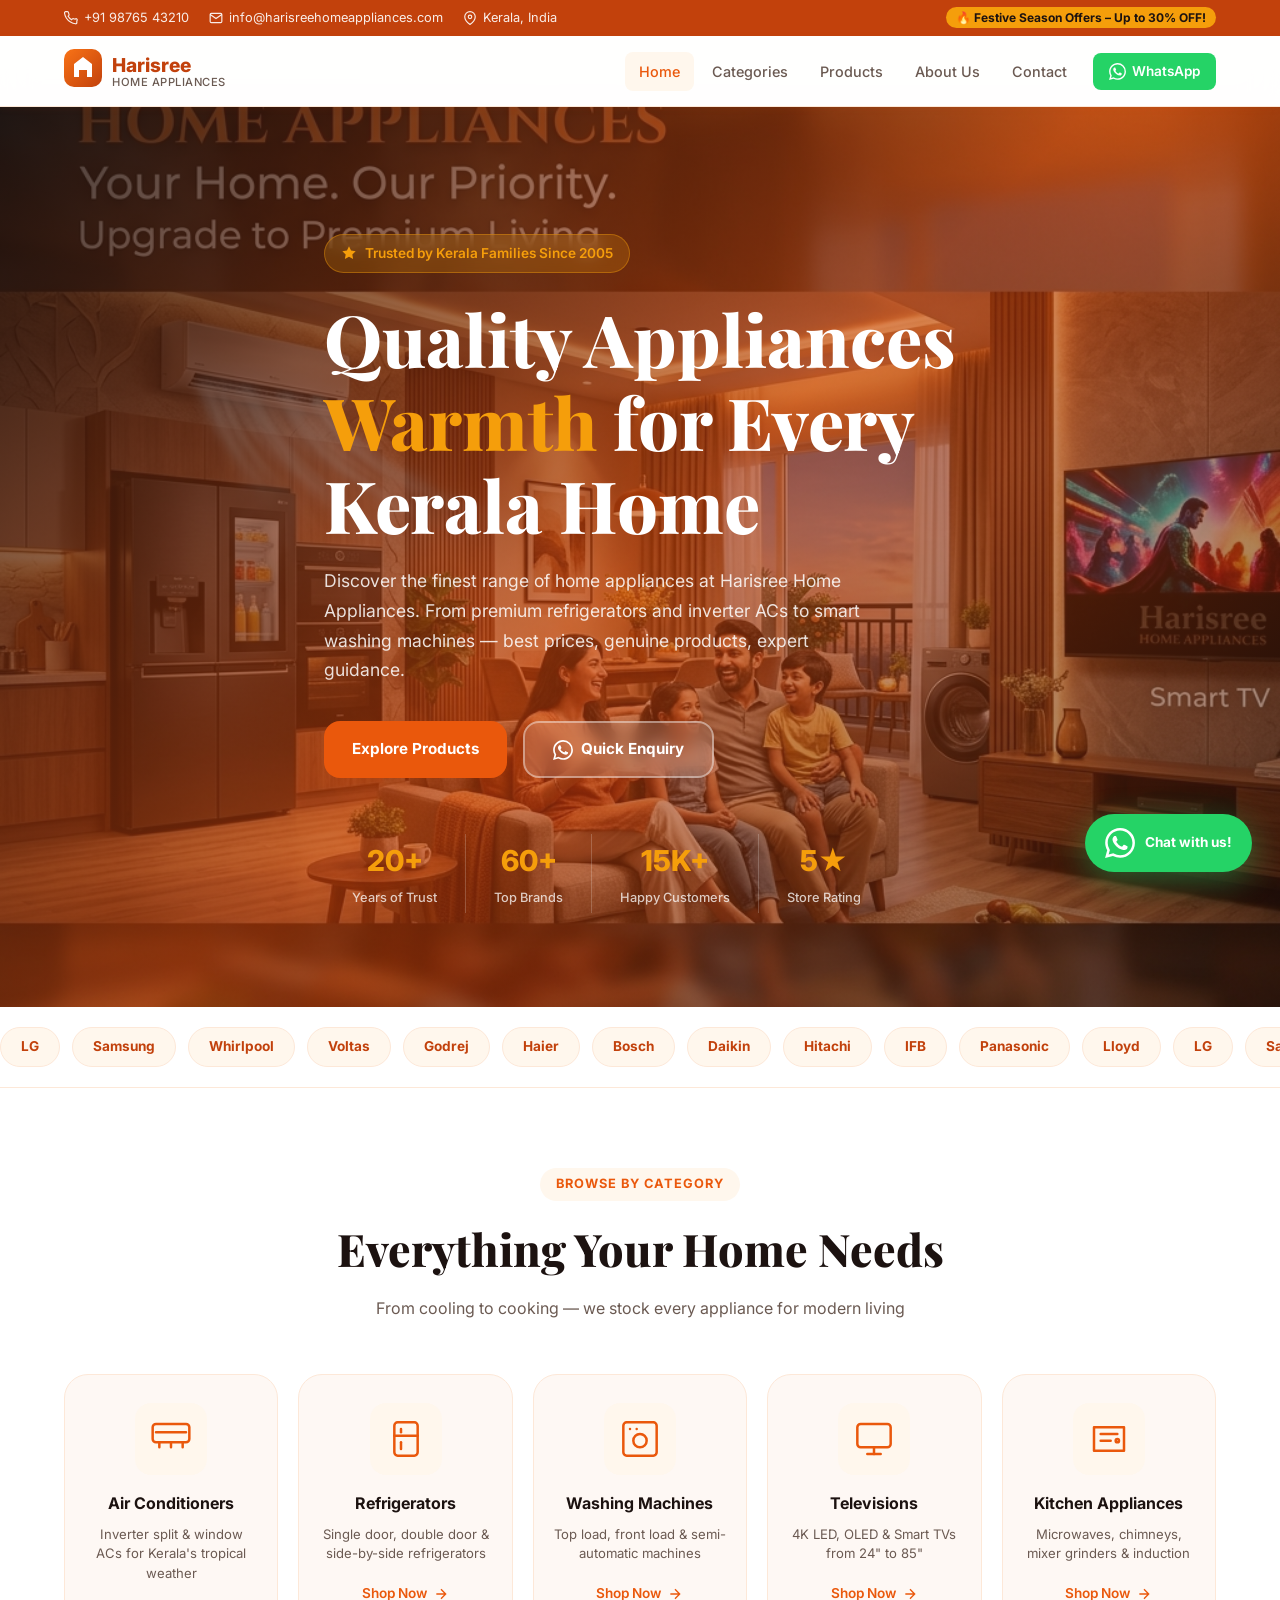
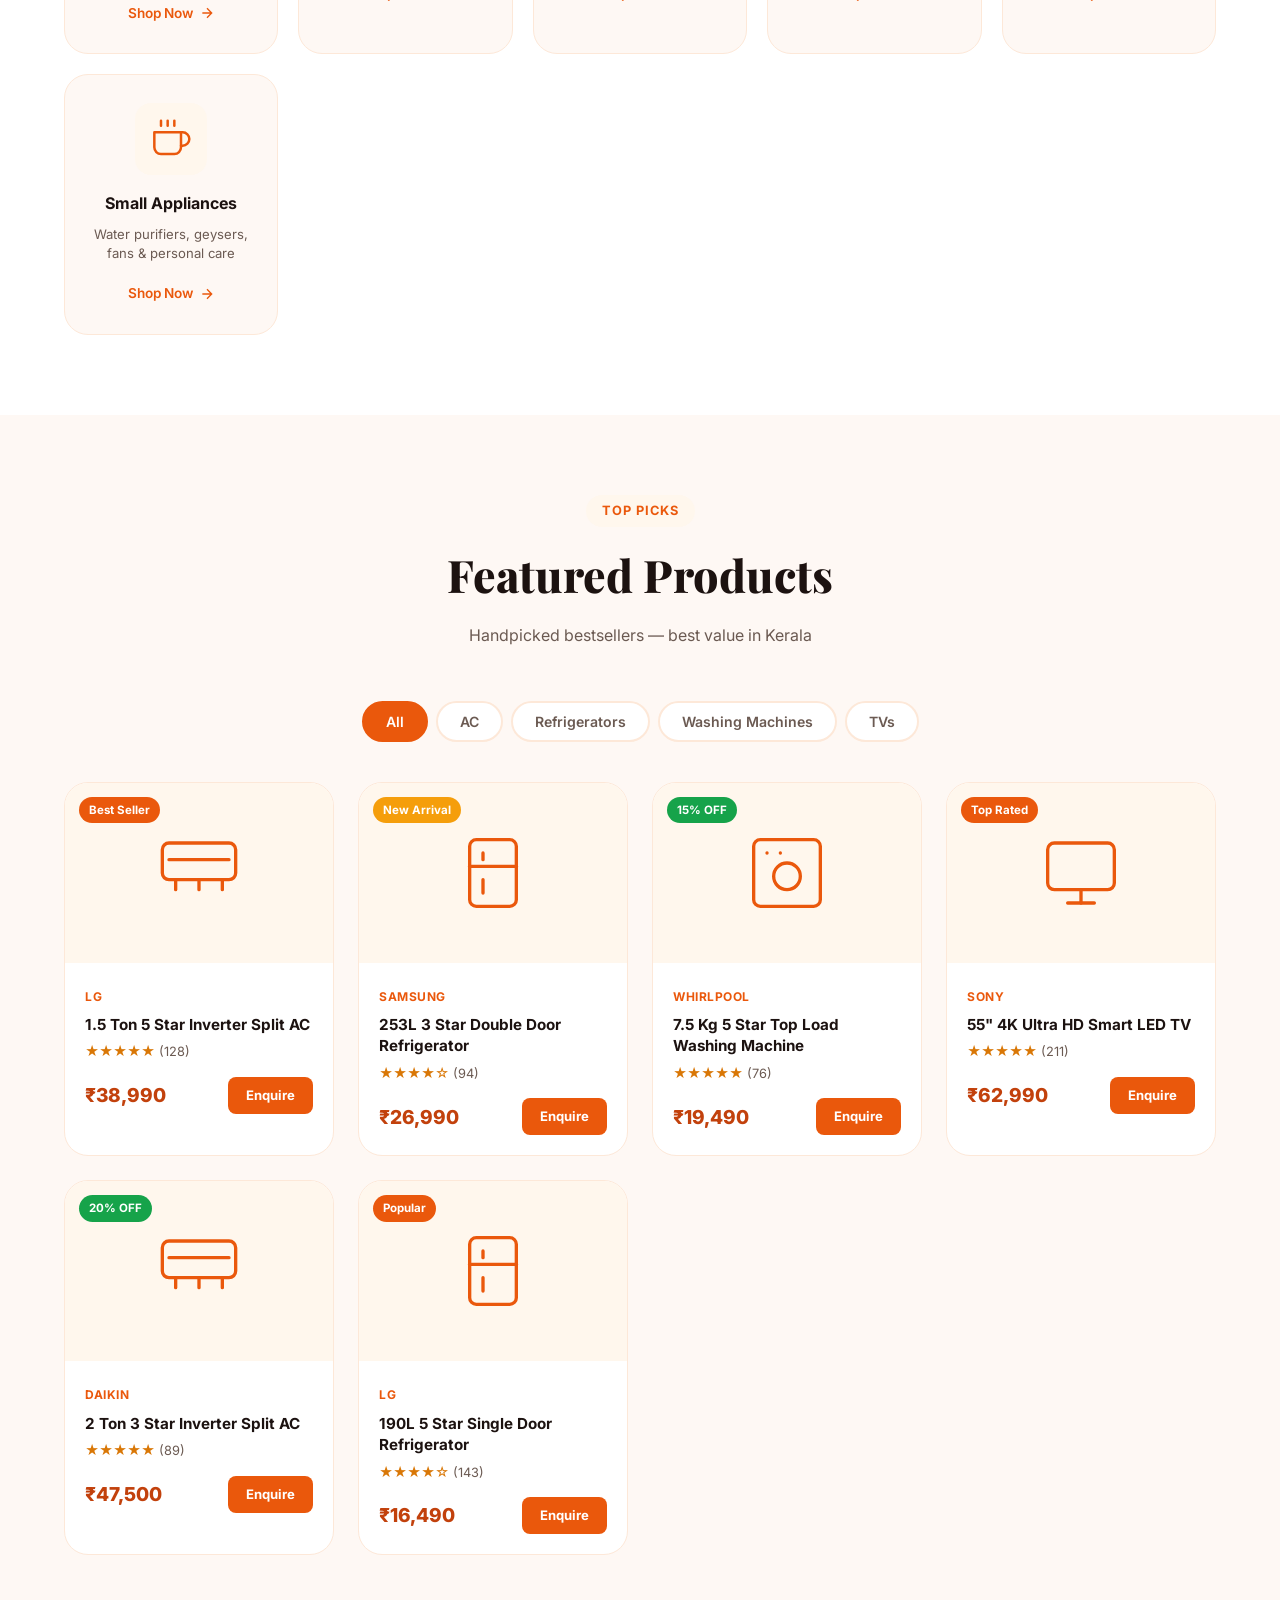
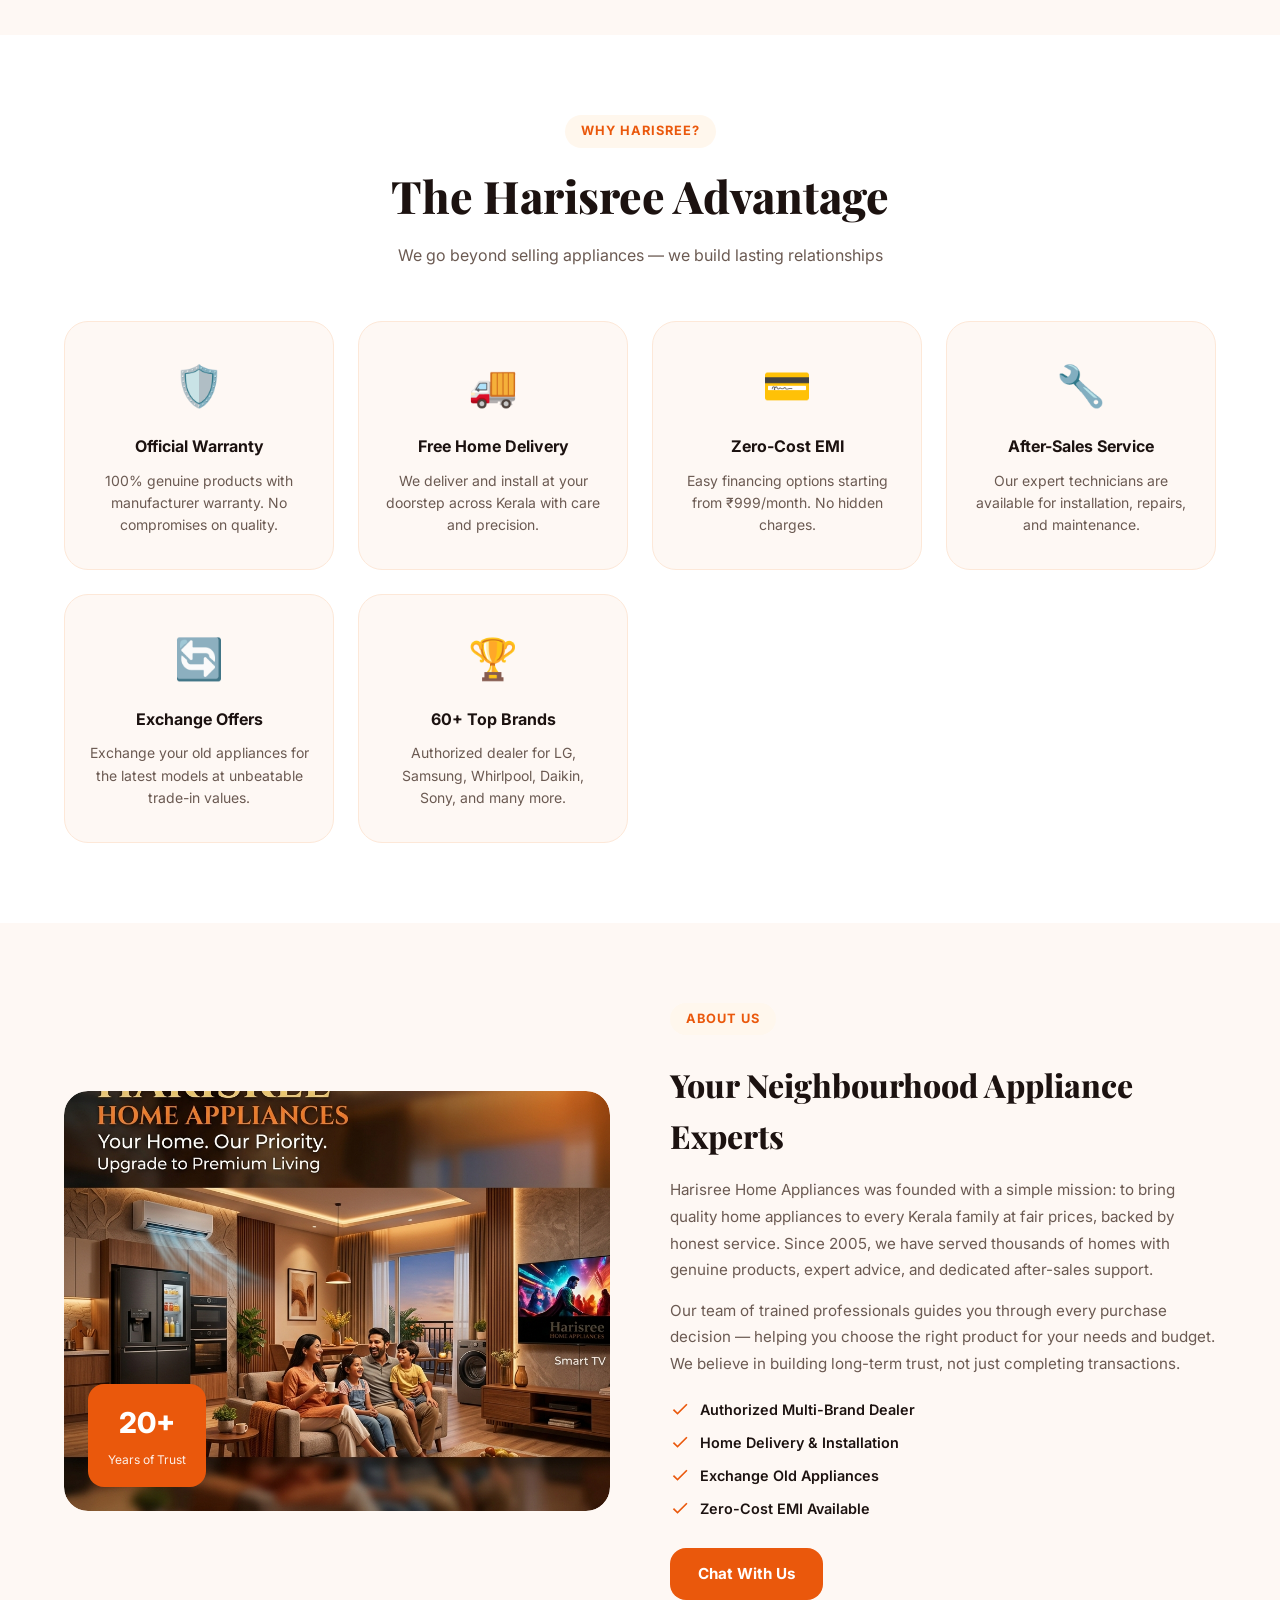
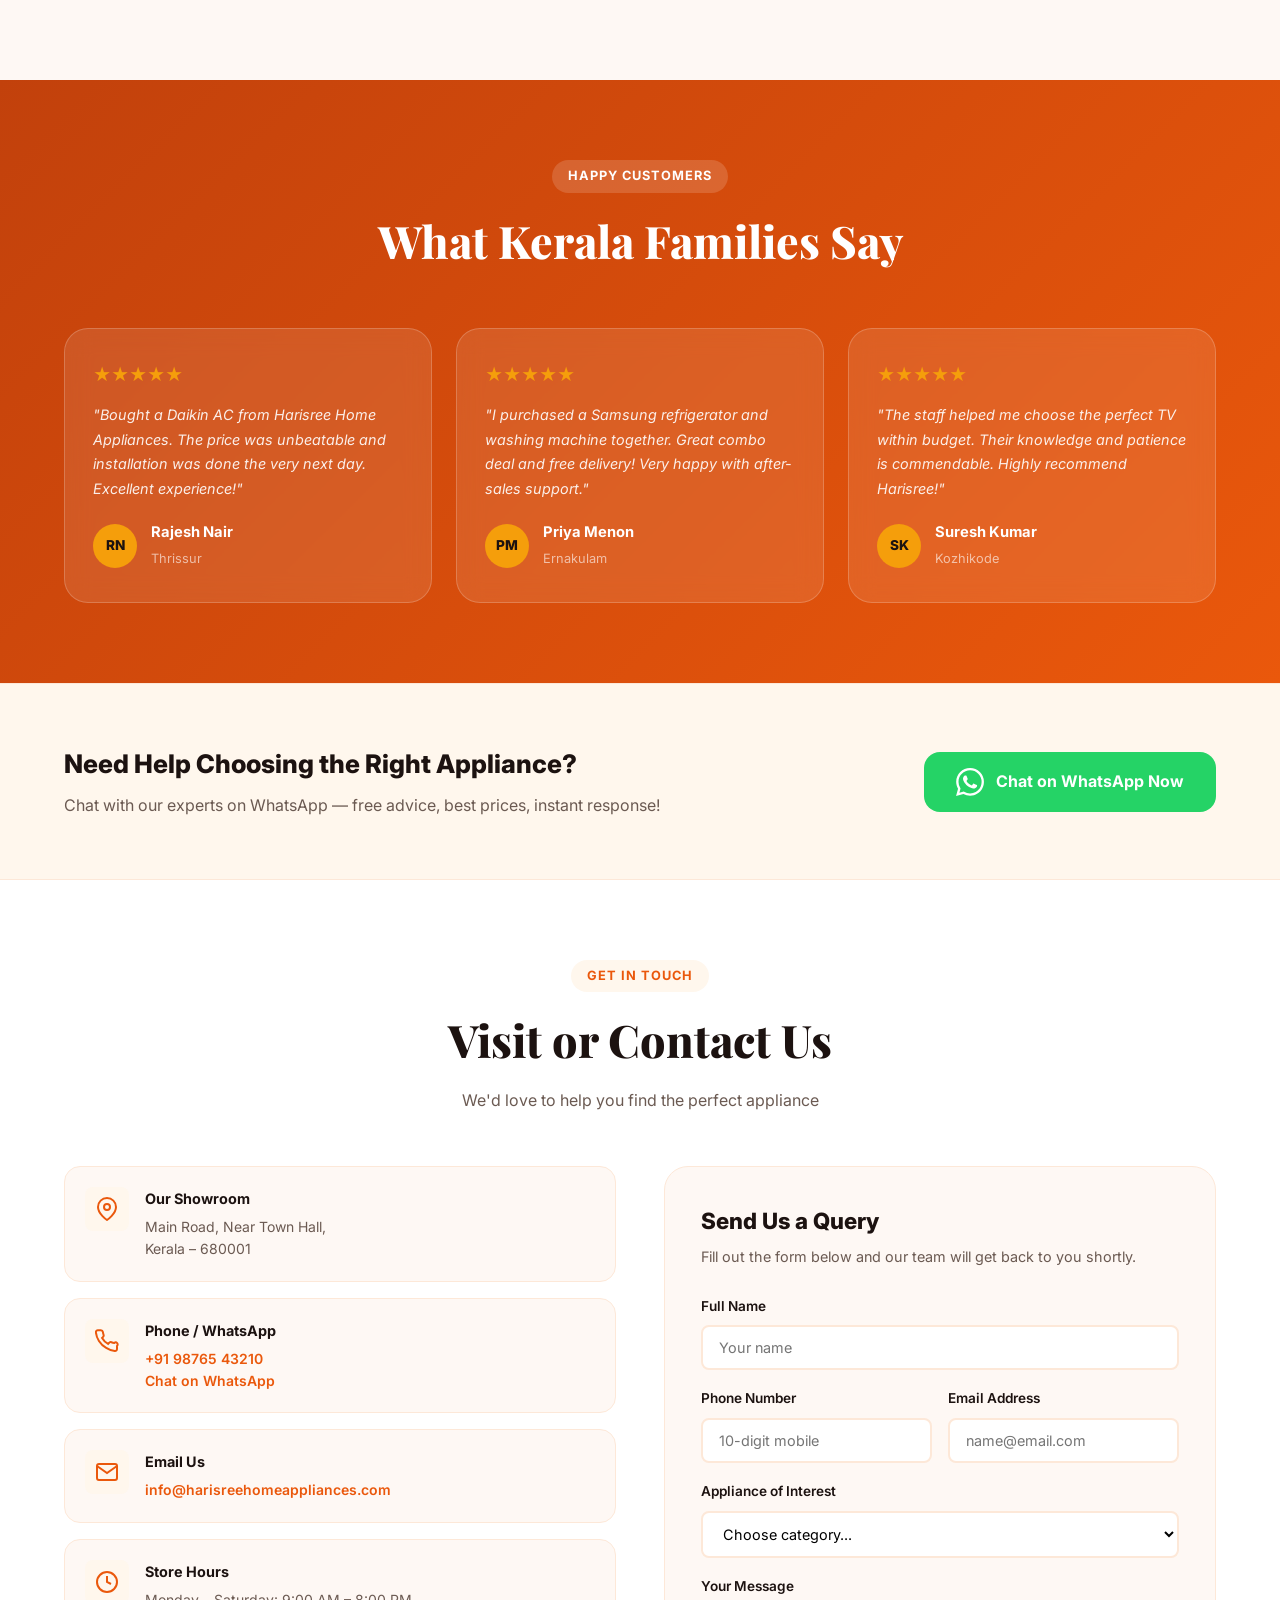
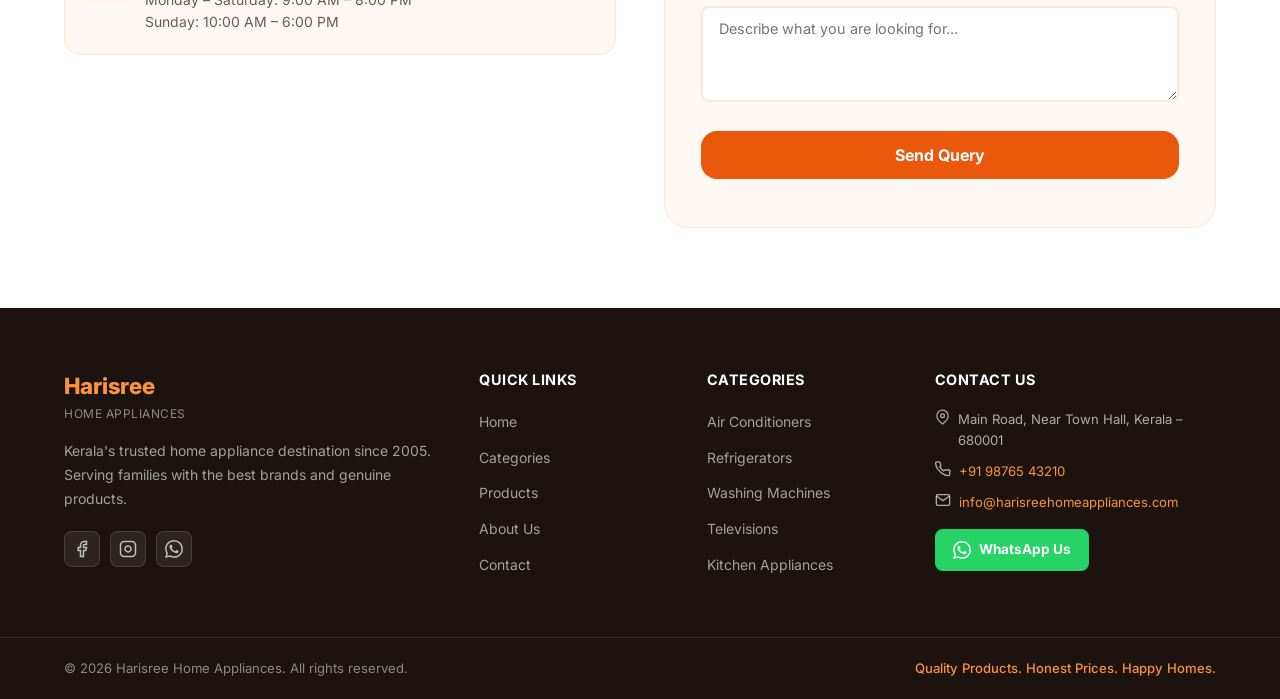
==== Harisree/index.html @ 69b66ca7 "3 website" ====
<!DOCTYPE html>
<html lang="en">
<head>
  <meta charset="UTF-8" />
  <meta name="viewport" content="width=device-width, initial-scale=1.0" />
  <title>Harisree Home Appliances | Best Appliance Store in Kerala</title>
  <meta name="description" content="Harisree Home Appliances – Kerala's trusted home appliance showroom. Shop refrigerators, ACs, washing machines, TVs & more at the best prices with expert guidance." />
  <meta name="keywords" content="home appliances Kerala, Harisree home appliances, refrigerator Kerala, AC Kerala, washing machine, television Kerala, kitchen appliances" />
  <meta name="robots" content="index, follow" />
  <link rel="preconnect" href="https://fonts.googleapis.com" />
  <link rel="preconnect" href="https://fonts.gstatic.com" crossorigin />
  <link href="https://fonts.googleapis.com/css2?family=Inter:wght@300;400;500;600;700;800;900&family=Playfair+Display:wght@700;800&display=swap" rel="stylesheet" />
  <link rel="stylesheet" href="styles.css" />
</head>
<body>

  <!-- ===== TOP BAR ===== -->
  <div class="top-bar">
    <div class="container top-bar-inner">
      <div class="top-bar-info">
        <span>
          <svg width="14" height="14" viewBox="0 0 24 24" fill="none" stroke="currentColor" stroke-width="2"><path d="M22 16.92v3a2 2 0 01-2.18 2 19.79 19.79 0 01-8.63-3.07A19.5 19.5 0 013.95 12 19.79 19.79 0 01.88 3.39 2 2 0 012.85 1.21h3a2 2 0 012 1.72c.127.96.361 1.903.7 2.81a2 2 0 01-.45 2.11L7.09 8.91a16 16 0 006 6l1.27-1.27a2 2 0 012.11-.45c.907.339 1.85.573 2.81.7A2 2 0 0122 16.92z"/></svg>
          +91 98765 43210
        </span>
        <span>
          <svg width="14" height="14" viewBox="0 0 24 24" fill="none" stroke="currentColor" stroke-width="2"><path d="M4 4h16c1.1 0 2 .9 2 2v12c0 1.1-.9 2-2 2H4c-1.1 0-2-.9-2-2V6c0-1.1.9-2 2-2z"/><polyline points="22,6 12,13 2,6"/></svg>
          info@harisreehomeappliances.com
        </span>
        <span>
          <svg width="14" height="14" viewBox="0 0 24 24" fill="none" stroke="currentColor" stroke-width="2"><path d="M21 10c0 7-9 13-9 13s-9-6-9-13a9 9 0 0118 0z"/><circle cx="12" cy="10" r="3"/></svg>
          Kerala, India
        </span>
      </div>
      <div class="top-bar-right">
        <span class="top-badge">🔥 Festive Season Offers – Up to 30% OFF!</span>
      </div>
    </div>
  </div>

  <!-- ===== NAVBAR ===== -->
  <header class="navbar" id="navbar">
    <div class="container nav-inner">
      <a href="#home" class="logo" id="logoLink">
        <div class="logo-icon-wrap">
          <svg width="38" height="38" viewBox="0 0 38 38" fill="none" xmlns="http://www.w3.org/2000/svg">
            <rect width="38" height="38" rx="10" fill="url(#hsLogoGrad)"/>
            <path d="M10 28V15l9-7 9 7v13h-5v-7h-8v7H10Z" fill="white"/>
            <defs>
              <linearGradient id="hsLogoGrad" x1="0" y1="0" x2="38" y2="38" gradientUnits="userSpaceOnUse">
                <stop stop-color="#f97316"/>
                <stop offset="1" stop-color="#c2410c"/>
              </linearGradient>
            </defs>
          </svg>
        </div>
        <div class="logo-text-wrap">
          <span class="logo-name">Harisree</span>
          <span class="logo-sub">Home Appliances</span>
        </div>
      </a>

      <nav class="nav-links" id="navLinks">
        <a href="#home" class="nav-link active" id="nav-home">Home</a>
        <a href="#categories" class="nav-link" id="nav-categories">Categories</a>
        <a href="#products" class="nav-link" id="nav-products">Products</a>
        <a href="#about" class="nav-link" id="nav-about">About Us</a>
        <a href="#contact" class="nav-link" id="nav-contact">Contact</a>
        <a href="https://wa.me/919876543210?text=Hello%20Harisree%20Home%20Appliances!%20I%20would%20like%20to%20enquire%20about%20your%20products." target="_blank" class="btn-wa-nav" id="nav-whatsapp">
          <svg width="17" height="17" viewBox="0 0 24 24" fill="currentColor"><path d="M17.472 14.382c-.297-.149-1.758-.867-2.03-.967-.273-.099-.471-.148-.67.15-.197.297-.767.966-.94 1.164-.173.199-.347.223-.644.075-.297-.15-1.255-.463-2.39-1.475-.883-.788-1.48-1.761-1.653-2.059-.173-.297-.018-.458.13-.606.134-.133.298-.347.446-.52.149-.174.198-.298.298-.497.099-.198.05-.371-.025-.52-.075-.149-.669-1.612-.916-2.207-.242-.579-.487-.5-.669-.51-.173-.008-.371-.01-.57-.01-.198 0-.52.074-.792.372-.272.297-1.04 1.016-1.04 2.479 0 1.462 1.065 2.875 1.213 3.074.149.198 2.096 3.2 5.077 4.487.709.306 1.262.489 1.694.625.712.227 1.36.195 1.871.118.571-.085 1.758-.719 2.006-1.413.248-.694.248-1.289.173-1.413-.074-.124-.272-.198-.57-.347m-5.421 7.403h-.004a9.87 9.87 0 01-5.031-1.378l-.361-.214-3.741.982.998-3.648-.235-.374a9.86 9.86 0 01-1.51-5.26c.001-5.45 4.436-9.884 9.888-9.884 2.64 0 5.122 1.03 6.988 2.898a9.825 9.825 0 012.893 6.994c-.003 5.45-4.437 9.884-9.885 9.884m8.413-18.297A11.815 11.815 0 0012.05 0C5.495 0 .16 5.335.157 11.892c0 2.096.547 4.142 1.588 5.945L.057 24l6.305-1.654a11.882 11.882 0 005.683 1.448h.005c6.554 0 11.89-5.335 11.893-11.893a11.821 11.821 0 00-3.48-8.413Z"/></svg>
          WhatsApp
        </a>
      </nav>

      <button class="hamburger" id="hamburger" aria-label="Toggle menu">
        <span></span><span></span><span></span>
      </button>
    </div>
  </header>

  <!-- ===== HERO ===== -->
  <section class="hero" id="home">
    <div class="hero-bg">
      <img src="hero_banner.png" alt="Harisree Home Appliances showroom" class="hero-img" />
      <div class="hero-overlay"></div>
    </div>
    <div class="container hero-content">
      <div class="hero-badge">
        <svg width="16" height="16" viewBox="0 0 24 24" fill="currentColor"><path d="M12 2l3.09 6.26L22 9.27l-5 4.87 1.18 6.88L12 17.77l-6.18 3.25L7 14.14 2 9.27l6.91-1.01L12 2z"/></svg>
        Trusted by Kerala Families Since 2005
      </div>
      <h1 class="hero-title">
        Quality Appliances<br />
        <span class="hero-accent">Warmth</span> for Every<br />
        Kerala Home
      </h1>
      <p class="hero-desc">
        Discover the finest range of home appliances at Harisree Home Appliances. From premium refrigerators and inverter ACs to smart washing machines — best prices, genuine products, expert guidance.
      </p>
      <div class="hero-ctas">
        <a href="#products" class="btn-primary" id="hero-explore">Explore Products</a>
        <a href="https://wa.me/919876543210?text=Hello%20Harisree%20Home%20Appliances!%20I%20need%20help%20choosing%20a%20product." target="_blank" class="btn-secondary" id="hero-enquire">
          <svg width="20" height="20" viewBox="0 0 24 24" fill="currentColor"><path d="M17.472 14.382c-.297-.149-1.758-.867-2.03-.967-.273-.099-.471-.148-.67.15-.197.297-.767.966-.94 1.164-.173.199-.347.223-.644.075-.297-.15-1.255-.463-2.39-1.475-.883-.788-1.48-1.761-1.653-2.059-.173-.297-.018-.458.13-.606.134-.133.298-.347.446-.52.149-.174.198-.298.298-.497.099-.198.05-.371-.025-.52-.075-.149-.669-1.612-.916-2.207-.242-.579-.487-.5-.669-.51-.173-.008-.371-.01-.57-.01-.198 0-.52.074-.792.372-.272.297-1.04 1.016-1.04 2.479 0 1.462 1.065 2.875 1.213 3.074.149.198 2.096 3.2 5.077 4.487.709.306 1.262.489 1.694.625.712.227 1.36.195 1.871.118.571-.085 1.758-.719 2.006-1.413.248-.694.248-1.289.173-1.413-.074-.124-.272-.198-.57-.347m-5.421 7.403h-.004a9.87 9.87 0 01-5.031-1.378l-.361-.214-3.741.982.998-3.648-.235-.374a9.86 9.86 0 01-1.51-5.26c.001-5.45 4.436-9.884 9.888-9.884 2.64 0 5.122 1.03 6.988 2.898a9.825 9.825 0 012.893 6.994c-.003 5.45-4.437 9.884-9.885 9.884m8.413-18.297A11.815 11.815 0 0012.05 0C5.495 0 .16 5.335.157 11.892c0 2.096.547 4.142 1.588 5.945L.057 24l6.305-1.654a11.882 11.882 0 005.683 1.448h.005c6.554 0 11.89-5.335 11.893-11.893a11.821 11.821 0 00-3.48-8.413Z"/></svg>
          Quick Enquiry
        </a>
      </div>
      <div class="hero-stats">
        <div class="stat"><span class="stat-num">20+</span><span class="stat-label">Years of Trust</span></div>
        <div class="stat-divider"></div>
        <div class="stat"><span class="stat-num">60+</span><span class="stat-label">Top Brands</span></div>
        <div class="stat-divider"></div>
        <div class="stat"><span class="stat-num">15K+</span><span class="stat-label">Happy Customers</span></div>
        <div class="stat-divider"></div>
        <div class="stat"><span class="stat-num">5★</span><span class="stat-label">Store Rating</span></div>
      </div>
    </div>
  </section>

  <!-- ===== BRANDS MARQUEE ===== -->
  <section class="brands-bar">
    <div class="marquee-wrapper">
      <div class="marquee-track" id="marqueeTrack">
        <span class="brand-chip">LG</span>
        <span class="brand-chip">Samsung</span>
        <span class="brand-chip">Whirlpool</span>
        <span class="brand-chip">Voltas</span>
        <span class="brand-chip">Godrej</span>
        <span class="brand-chip">Haier</span>
        <span class="brand-chip">Bosch</span>
        <span class="brand-chip">Daikin</span>
        <span class="brand-chip">Hitachi</span>
        <span class="brand-chip">IFB</span>
        <span class="brand-chip">Panasonic</span>
        <span class="brand-chip">Lloyd</span>
        <span class="brand-chip">LG</span>
        <span class="brand-chip">Samsung</span>
        <span class="brand-chip">Whirlpool</span>
        <span class="brand-chip">Voltas</span>
        <span class="brand-chip">Godrej</span>
        <span class="brand-chip">Haier</span>
        <span class="brand-chip">Bosch</span>
        <span class="brand-chip">Daikin</span>
        <span class="brand-chip">Hitachi</span>
        <span class="brand-chip">IFB</span>
        <span class="brand-chip">Panasonic</span>
        <span class="brand-chip">Lloyd</span>
      </div>
    </div>
  </section>

  <!-- ===== CATEGORIES ===== -->
  <section class="section categories-section" id="categories">
    <div class="container">
      <div class="section-header">
        <span class="section-tag">Browse by Category</span>
        <h2 class="section-title">Everything Your Home Needs</h2>
        <p class="section-desc">From cooling to cooking — we stock every appliance for modern living</p>
      </div>
      <div class="categories-grid">
        <div class="cat-card" id="cat-ac">
          <div class="cat-icon-wrap">
            <svg width="40" height="40" viewBox="0 0 24 24" fill="none" stroke="currentColor" stroke-width="1.5" stroke-linecap="round" stroke-linejoin="round"><rect x="1" y="3" width="22" height="11" rx="2"/><path d="M5 14v3M12 14v3M19 14v3M3 8h18"/></svg>
          </div>
          <h3 class="cat-title">Air Conditioners</h3>
          <p class="cat-desc">Inverter split & window ACs for Kerala's tropical weather</p>
          <a href="#products" class="cat-link">Shop Now <svg width="16" height="16" viewBox="0 0 24 24" fill="none" stroke="currentColor" stroke-width="2"><path d="M5 12h14M12 5l7 7-7 7"/></svg></a>
        </div>
        <div class="cat-card" id="cat-fridge">
          <div class="cat-icon-wrap">
            <svg width="40" height="40" viewBox="0 0 24 24" fill="none" stroke="currentColor" stroke-width="1.5" stroke-linecap="round" stroke-linejoin="round"><rect x="5" y="2" width="14" height="20" rx="2"/><line x1="5" y1="10" x2="19" y2="10"/><line x1="9" y1="6" x2="9" y2="8"/><line x1="9" y1="14" x2="9" y2="18"/></svg>
          </div>
          <h3 class="cat-title">Refrigerators</h3>
          <p class="cat-desc">Single door, double door & side-by-side refrigerators</p>
          <a href="#products" class="cat-link">Shop Now <svg width="16" height="16" viewBox="0 0 24 24" fill="none" stroke="currentColor" stroke-width="2"><path d="M5 12h14M12 5l7 7-7 7"/></svg></a>
        </div>
        <div class="cat-card" id="cat-wm">
          <div class="cat-icon-wrap">
            <svg width="40" height="40" viewBox="0 0 24 24" fill="none" stroke="currentColor" stroke-width="1.5" stroke-linecap="round" stroke-linejoin="round"><rect x="2" y="2" width="20" height="20" rx="2"/><circle cx="12" cy="13" r="4"/><line x1="6" y1="6" x2="6.01" y2="6"/><line x1="10" y1="6" x2="10.01" y2="6"/></svg>
          </div>
          <h3 class="cat-title">Washing Machines</h3>
          <p class="cat-desc">Top load, front load & semi-automatic machines</p>
          <a href="#products" class="cat-link">Shop Now <svg width="16" height="16" viewBox="0 0 24 24" fill="none" stroke="currentColor" stroke-width="2"><path d="M5 12h14M12 5l7 7-7 7"/></svg></a>
        </div>
        <div class="cat-card" id="cat-tv">
          <div class="cat-icon-wrap">
            <svg width="40" height="40" viewBox="0 0 24 24" fill="none" stroke="currentColor" stroke-width="1.5" stroke-linecap="round" stroke-linejoin="round"><rect x="2" y="3" width="20" height="14" rx="2"/><line x1="8" y1="21" x2="16" y2="21"/><line x1="12" y1="17" x2="12" y2="21"/></svg>
          </div>
          <h3 class="cat-title">Televisions</h3>
          <p class="cat-desc">4K LED, OLED & Smart TVs from 24" to 85"</p>
          <a href="#products" class="cat-link">Shop Now <svg width="16" height="16" viewBox="0 0 24 24" fill="none" stroke="currentColor" stroke-width="2"><path d="M5 12h14M12 5l7 7-7 7"/></svg></a>
        </div>
        <div class="cat-card" id="cat-kitchen">
          <div class="cat-icon-wrap">
            <svg width="40" height="40" viewBox="0 0 24 24" fill="none" stroke="currentColor" stroke-width="1.5" stroke-linecap="round" stroke-linejoin="round"><path d="M3 5v14h18V5H3z"/><path d="M7 9h10M7 13h6"/><circle cx="17" cy="13" r="1"/></svg>
          </div>
          <h3 class="cat-title">Kitchen Appliances</h3>
          <p class="cat-desc">Microwaves, chimneys, mixer grinders & induction</p>
          <a href="#products" class="cat-link">Shop Now <svg width="16" height="16" viewBox="0 0 24 24" fill="none" stroke="currentColor" stroke-width="2"><path d="M5 12h14M12 5l7 7-7 7"/></svg></a>
        </div>
        <div class="cat-card" id="cat-small">
          <div class="cat-icon-wrap">
            <svg width="40" height="40" viewBox="0 0 24 24" fill="none" stroke="currentColor" stroke-width="1.5" stroke-linecap="round" stroke-linejoin="round"><path d="M18 8h1a4 4 0 010 8h-1"/><path d="M2 8h16v9a4 4 0 01-4 4H6a4 4 0 01-4-4V8z"/><line x1="6" y1="1" x2="6" y2="4"/><line x1="10" y1="1" x2="10" y2="4"/><line x1="14" y1="1" x2="14" y2="4"/></svg>
          </div>
          <h3 class="cat-title">Small Appliances</h3>
          <p class="cat-desc">Water purifiers, geysers, fans & personal care</p>
          <a href="#products" class="cat-link">Shop Now <svg width="16" height="16" viewBox="0 0 24 24" fill="none" stroke="currentColor" stroke-width="2"><path d="M5 12h14M12 5l7 7-7 7"/></svg></a>
        </div>
      </div>
    </div>
  </section>

  <!-- ===== PRODUCTS ===== -->
  <section class="section products-section" id="products">
    <div class="container">
      <div class="section-header">
        <span class="section-tag">Top Picks</span>
        <h2 class="section-title">Featured Products</h2>
        <p class="section-desc">Handpicked bestsellers — best value in Kerala</p>
      </div>
      <div class="filter-tabs">
        <button class="filter-tab active" data-filter="all" id="filter-all">All</button>
        <button class="filter-tab" data-filter="ac" id="filter-ac">AC</button>
        <button class="filter-tab" data-filter="fridge" id="filter-fridge">Refrigerators</button>
        <button class="filter-tab" data-filter="wm" id="filter-wm">Washing Machines</button>
        <button class="filter-tab" data-filter="tv" id="filter-tv">TVs</button>
      </div>
      <div class="products-grid" id="productsGrid">

        <div class="product-card" data-category="ac" id="prod-lg-ac">
          <div class="product-badge">Best Seller</div>
          <div class="product-img-wrap">
            <div class="product-img-placeholder">
              <svg width="80" height="80" viewBox="0 0 24 24" fill="none" stroke="var(--primary)" stroke-width="1" stroke-linecap="round" stroke-linejoin="round"><rect x="1" y="3" width="22" height="11" rx="2"/><path d="M5 14v3M12 14v3M19 14v3M3 8h18"/></svg>
            </div>
          </div>
          <div class="product-info">
            <span class="product-brand">LG</span>
            <h3 class="product-name">1.5 Ton 5 Star Inverter Split AC</h3>
            <div class="product-rating">★★★★★ <span class="rating-count">(128)</span></div>
            <div class="product-footer">
              <span class="product-price">₹38,990</span>
              <a href="https://wa.me/919876543210?text=Hello!%20I%20am%20interested%20in%20the%20LG%201.5%20Ton%20Inverter%20AC%20at%20Harisree.%20Please%20share%20details." target="_blank" class="btn-enquire" id="enquire-lg-ac">Enquire</a>
            </div>
          </div>
        </div>

        <div class="product-card" data-category="fridge" id="prod-samsung-fridge">
          <div class="product-badge new-badge">New Arrival</div>
          <div class="product-img-wrap">
            <div class="product-img-placeholder">
              <svg width="80" height="80" viewBox="0 0 24 24" fill="none" stroke="var(--primary)" stroke-width="1" stroke-linecap="round" stroke-linejoin="round"><rect x="5" y="2" width="14" height="20" rx="2"/><line x1="5" y1="10" x2="19" y2="10"/><line x1="9" y1="6" x2="9" y2="8"/><line x1="9" y1="14" x2="9" y2="18"/></svg>
            </div>
          </div>
          <div class="product-info">
            <span class="product-brand">Samsung</span>
            <h3 class="product-name">253L 3 Star Double Door Refrigerator</h3>
            <div class="product-rating">★★★★☆ <span class="rating-count">(94)</span></div>
            <div class="product-footer">
              <span class="product-price">₹26,990</span>
              <a href="https://wa.me/919876543210?text=Hello!%20I%20am%20interested%20in%20the%20Samsung%20253L%20Refrigerator%20at%20Harisree." target="_blank" class="btn-enquire" id="enquire-samsung-fridge">Enquire</a>
            </div>
          </div>
        </div>

        <div class="product-card" data-category="wm" id="prod-whirlpool-wm">
          <div class="product-badge offer-badge">15% OFF</div>
          <div class="product-img-wrap">
            <div class="product-img-placeholder">
              <svg width="80" height="80" viewBox="0 0 24 24" fill="none" stroke="var(--primary)" stroke-width="1" stroke-linecap="round" stroke-linejoin="round"><rect x="2" y="2" width="20" height="20" rx="2"/><circle cx="12" cy="13" r="4"/><line x1="6" y1="6" x2="6.01" y2="6"/><line x1="10" y1="6" x2="10.01" y2="6"/></svg>
            </div>
          </div>
          <div class="product-info">
            <span class="product-brand">Whirlpool</span>
            <h3 class="product-name">7.5 Kg 5 Star Top Load Washing Machine</h3>
            <div class="product-rating">★★★★★ <span class="rating-count">(76)</span></div>
            <div class="product-footer">
              <span class="product-price">₹19,490</span>
              <a href="https://wa.me/919876543210?text=Hello!%20I%20am%20interested%20in%20the%20Whirlpool%207.5Kg%20Washing%20Machine%20at%20Harisree." target="_blank" class="btn-enquire" id="enquire-whirlpool-wm">Enquire</a>
            </div>
          </div>
        </div>

        <div class="product-card" data-category="tv" id="prod-sony-tv">
          <div class="product-badge">Top Rated</div>
          <div class="product-img-wrap">
            <div class="product-img-placeholder">
              <svg width="80" height="80" viewBox="0 0 24 24" fill="none" stroke="var(--primary)" stroke-width="1" stroke-linecap="round" stroke-linejoin="round"><rect x="2" y="3" width="20" height="14" rx="2"/><line x1="8" y1="21" x2="16" y2="21"/><line x1="12" y1="17" x2="12" y2="21"/></svg>
            </div>
          </div>
          <div class="product-info">
            <span class="product-brand">Sony</span>
            <h3 class="product-name">55" 4K Ultra HD Smart LED TV</h3>
            <div class="product-rating">★★★★★ <span class="rating-count">(211)</span></div>
            <div class="product-footer">
              <span class="product-price">₹62,990</span>
              <a href="https://wa.me/919876543210?text=Hello!%20I%20am%20interested%20in%20the%20Sony%2055%22%204K%20TV%20at%20Harisree." target="_blank" class="btn-enquire" id="enquire-sony-tv">Enquire</a>
            </div>
          </div>
        </div>

        <div class="product-card" data-category="ac" id="prod-daikin-ac">
          <div class="product-badge offer-badge">20% OFF</div>
          <div class="product-img-wrap">
            <div class="product-img-placeholder">
              <svg width="80" height="80" viewBox="0 0 24 24" fill="none" stroke="var(--primary)" stroke-width="1" stroke-linecap="round" stroke-linejoin="round"><rect x="1" y="3" width="22" height="11" rx="2"/><path d="M5 14v3M12 14v3M19 14v3M3 8h18"/></svg>
            </div>
          </div>
          <div class="product-info">
            <span class="product-brand">Daikin</span>
            <h3 class="product-name">2 Ton 3 Star Inverter Split AC</h3>
            <div class="product-rating">★★★★★ <span class="rating-count">(89)</span></div>
            <div class="product-footer">
              <span class="product-price">₹47,500</span>
              <a href="https://wa.me/919876543210?text=Hello!%20I%20am%20interested%20in%20the%20Daikin%202%20Ton%20AC%20at%20Harisree." target="_blank" class="btn-enquire" id="enquire-daikin-ac">Enquire</a>
            </div>
          </div>
        </div>

        <div class="product-card" data-category="fridge" id="prod-lg-fridge">
          <div class="product-badge">Popular</div>
          <div class="product-img-wrap">
            <div class="product-img-placeholder">
              <svg width="80" height="80" viewBox="0 0 24 24" fill="none" stroke="var(--primary)" stroke-width="1" stroke-linecap="round" stroke-linejoin="round"><rect x="5" y="2" width="14" height="20" rx="2"/><line x1="5" y1="10" x2="19" y2="10"/><line x1="9" y1="6" x2="9" y2="8"/><line x1="9" y1="14" x2="9" y2="18"/></svg>
            </div>
          </div>
          <div class="product-info">
            <span class="product-brand">LG</span>
            <h3 class="product-name">190L 5 Star Single Door Refrigerator</h3>
            <div class="product-rating">★★★★☆ <span class="rating-count">(143)</span></div>
            <div class="product-footer">
              <span class="product-price">₹16,490</span>
              <a href="https://wa.me/919876543210?text=Hello!%20I%20am%20interested%20in%20the%20LG%20190L%20Refrigerator%20at%20Harisree." target="_blank" class="btn-enquire" id="enquire-lg-fridge">Enquire</a>
            </div>
          </div>
        </div>

      </div>
    </div>
  </section>

  <!-- ===== WHY CHOOSE US ===== -->
  <section class="section why-section">
    <div class="container">
      <div class="section-header">
        <span class="section-tag">Why Harisree?</span>
        <h2 class="section-title">The Harisree Advantage</h2>
        <p class="section-desc">We go beyond selling appliances — we build lasting relationships</p>
      </div>
      <div class="why-grid">
        <div class="why-card" id="why-warranty">
          <div class="why-icon">🛡️</div>
          <h3>Official Warranty</h3>
          <p>100% genuine products with manufacturer warranty. No compromises on quality.</p>
        </div>
        <div class="why-card" id="why-delivery">
          <div class="why-icon">🚚</div>
          <h3>Free Home Delivery</h3>
          <p>We deliver and install at your doorstep across Kerala with care and precision.</p>
        </div>
        <div class="why-card" id="why-emi">
          <div class="why-icon">💳</div>
          <h3>Zero-Cost EMI</h3>
          <p>Easy financing options starting from ₹999/month. No hidden charges.</p>
        </div>
        <div class="why-card" id="why-service">
          <div class="why-icon">🔧</div>
          <h3>After-Sales Service</h3>
          <p>Our expert technicians are available for installation, repairs, and maintenance.</p>
        </div>
        <div class="why-card" id="why-exchange">
          <div class="why-icon">🔄</div>
          <h3>Exchange Offers</h3>
          <p>Exchange your old appliances for the latest models at unbeatable trade-in values.</p>
        </div>
        <div class="why-card" id="why-brands">
          <div class="why-icon">🏆</div>
          <h3>60+ Top Brands</h3>
          <p>Authorized dealer for LG, Samsung, Whirlpool, Daikin, Sony, and many more.</p>
        </div>
      </div>
    </div>
  </section>

  <!-- ===== ABOUT ===== -->
  <section class="section about-section" id="about">
    <div class="container about-grid">
      <div class="about-img-col">
        <div class="about-img-wrap">
          <img src="hero_banner.png" alt="Harisree Home Appliances showroom interior" class="about-img" />
          <div class="about-img-badge" id="about-badge">
            <span class="badge-num">20+</span>
            <span class="badge-label">Years of Trust</span>
          </div>
        </div>
      </div>
      <div class="about-text-col">
        <span class="section-tag">About Us</span>
        <h2 class="about-title">Your Neighbourhood Appliance Experts</h2>
        <p class="about-desc">
          Harisree Home Appliances was founded with a simple mission: to bring quality home appliances to every Kerala family at fair prices, backed by honest service. Since 2005, we have served thousands of homes with genuine products, expert advice, and dedicated after-sales support.
        </p>
        <p class="about-desc">
          Our team of trained professionals guides you through every purchase decision — helping you choose the right product for your needs and budget. We believe in building long-term trust, not just completing transactions.
        </p>
        <div class="about-features">
          <div class="about-feature"><svg width="20" height="20" viewBox="0 0 24 24" fill="var(--primary)"><path d="M9 16.17L4.83 12l-1.42 1.41L9 19 21 7l-1.41-1.41L9 16.17z"/></svg> Authorized Multi-Brand Dealer</div>
          <div class="about-feature"><svg width="20" height="20" viewBox="0 0 24 24" fill="var(--primary)"><path d="M9 16.17L4.83 12l-1.42 1.41L9 19 21 7l-1.41-1.41L9 16.17z"/></svg> Home Delivery & Installation</div>
          <div class="about-feature"><svg width="20" height="20" viewBox="0 0 24 24" fill="var(--primary)"><path d="M9 16.17L4.83 12l-1.42 1.41L9 19 21 7l-1.41-1.41L9 16.17z"/></svg> Exchange Old Appliances</div>
          <div class="about-feature"><svg width="20" height="20" viewBox="0 0 24 24" fill="var(--primary)"><path d="M9 16.17L4.83 12l-1.42 1.41L9 19 21 7l-1.41-1.41L9 16.17z"/></svg> Zero-Cost EMI Available</div>
        </div>
        <a href="https://wa.me/919876543210?text=Hello%20Harisree%20Home%20Appliances!%20I%20would%20like%20to%20know%20more." target="_blank" class="btn-primary" id="about-chat">Chat With Us</a>
      </div>
    </div>
  </section>

  <!-- ===== TESTIMONIALS ===== -->
  <section class="section testimonials-section">
    <div class="container">
      <div class="section-header">
        <span class="section-tag">Happy Customers</span>
        <h2 class="section-title">What Kerala Families Say</h2>
      </div>
      <div class="testimonials-grid">
        <div class="testi-card" id="testi-1">
          <div class="testi-stars">★★★★★</div>
          <p class="testi-text">"Bought a Daikin AC from Harisree Home Appliances. The price was unbeatable and installation was done the very next day. Excellent experience!"</p>
          <div class="testi-author">
            <div class="testi-avatar">RN</div>
            <div><strong>Rajesh Nair</strong><span>Thrissur</span></div>
          </div>
        </div>
        <div class="testi-card" id="testi-2">
          <div class="testi-stars">★★★★★</div>
          <p class="testi-text">"I purchased a Samsung refrigerator and washing machine together. Great combo deal and free delivery! Very happy with after-sales support."</p>
          <div class="testi-author">
            <div class="testi-avatar">PM</div>
            <div><strong>Priya Menon</strong><span>Ernakulam</span></div>
          </div>
        </div>
        <div class="testi-card" id="testi-3">
          <div class="testi-stars">★★★★★</div>
          <p class="testi-text">"The staff helped me choose the perfect TV within budget. Their knowledge and patience is commendable. Highly recommend Harisree!"</p>
          <div class="testi-author">
            <div class="testi-avatar">SK</div>
            <div><strong>Suresh Kumar</strong><span>Kozhikode</span></div>
          </div>
        </div>
      </div>
    </div>
  </section>

  <!-- ===== WHATSAPP CTA BANNER ===== -->
  <section class="wa-cta-section" id="whatsapp-cta">
    <div class="container wa-cta-inner">
      <div class="wa-cta-text">
        <h2>Need Help Choosing the Right Appliance?</h2>
        <p>Chat with our experts on WhatsApp — free advice, best prices, instant response!</p>
      </div>
      <a href="https://wa.me/919876543210?text=Hello%20Harisree%20Home%20Appliances!%20I%20need%20help%20choosing%20a%20home%20appliance." target="_blank" class="btn-wa-cta" id="wa-cta-main">
        <svg width="28" height="28" viewBox="0 0 24 24" fill="currentColor"><path d="M17.472 14.382c-.297-.149-1.758-.867-2.03-.967-.273-.099-.471-.148-.67.15-.197.297-.767.966-.94 1.164-.173.199-.347.223-.644.075-.297-.15-1.255-.463-2.39-1.475-.883-.788-1.48-1.761-1.653-2.059-.173-.297-.018-.458.13-.606.134-.133.298-.347.446-.52.149-.174.198-.298.298-.497.099-.198.05-.371-.025-.52-.075-.149-.669-1.612-.916-2.207-.242-.579-.487-.5-.669-.51-.173-.008-.371-.01-.57-.01-.198 0-.52.074-.792.372-.272.297-1.04 1.016-1.04 2.479 0 1.462 1.065 2.875 1.213 3.074.149.198 2.096 3.2 5.077 4.487.709.306 1.262.489 1.694.625.712.227 1.36.195 1.871.118.571-.085 1.758-.719 2.006-1.413.248-.694.248-1.289.173-1.413-.074-.124-.272-.198-.57-.347m-5.421 7.403h-.004a9.87 9.87 0 01-5.031-1.378l-.361-.214-3.741.982.998-3.648-.235-.374a9.86 9.86 0 01-1.51-5.26c.001-5.45 4.436-9.884 9.888-9.884 2.64 0 5.122 1.03 6.988 2.898a9.825 9.825 0 012.893 6.994c-.003 5.45-4.437 9.884-9.885 9.884m8.413-18.297A11.815 11.815 0 0012.05 0C5.495 0 .16 5.335.157 11.892c0 2.096.547 4.142 1.588 5.945L.057 24l6.305-1.654a11.882 11.882 0 005.683 1.448h.005c6.554 0 11.89-5.335 11.893-11.893a11.821 11.821 0 00-3.48-8.413Z"/></svg>
        Chat on WhatsApp Now
      </a>
    </div>
  </section>

  <!-- ===== CONTACT ===== -->
  <section class="section contact-section" id="contact">
    <div class="container">
      <div class="section-header">
        <span class="section-tag">Get In Touch</span>
        <h2 class="section-title">Visit or Contact Us</h2>
        <p class="section-desc">We'd love to help you find the perfect appliance</p>
      </div>
      <div class="contact-grid">
        <div class="contact-info-col">
          <div class="contact-card" id="contact-location">
            <div class="contact-icon">
              <svg width="24" height="24" viewBox="0 0 24 24" fill="none" stroke="currentColor" stroke-width="2"><path d="M21 10c0 7-9 13-9 13s-9-6-9-13a9 9 0 0118 0z"/><circle cx="12" cy="10" r="3"/></svg>
            </div>
            <div>
              <h3>Our Showroom</h3>
              <p>Main Road, Near Town Hall,<br />Kerala – 680001</p>
            </div>
          </div>
          <div class="contact-card" id="contact-phone">
            <div class="contact-icon">
              <svg width="24" height="24" viewBox="0 0 24 24" fill="none" stroke="currentColor" stroke-width="2"><path d="M22 16.92v3a2 2 0 01-2.18 2 19.79 19.79 0 01-8.63-3.07A19.5 19.5 0 013.95 12 19.79 19.79 0 01.88 3.39 2 2 0 012.85 1.21h3a2 2 0 012 1.72 12.84 12.84 0 00.7 2.81 2 2 0 01-.45 2.11L7.09 8.91a16 16 0 006 6l1.27-1.27a2 2 0 012.11-.45 12.84 12.84 0 002.81.7A2 2 0 0122 16.92z"/></svg>
            </div>
            <div>
              <h3>Phone / WhatsApp</h3>
              <p><a href="tel:+919876543210" id="phone-link">+91 98765 43210</a></p>
              <p><a href="https://wa.me/919876543210" target="_blank" id="wa-contact-link" style="color: var(--primary);">Chat on WhatsApp</a></p>
            </div>
          </div>
          <div class="contact-card" id="contact-email">
            <div class="contact-icon">
              <svg width="24" height="24" viewBox="0 0 24 24" fill="none" stroke="currentColor" stroke-width="2"><path d="M4 4h16c1.1 0 2 .9 2 2v12c0 1.1-.9 2-2 2H4c-1.1 0-2-.9-2-2V6c0-1.1.9-2 2-2z"/><polyline points="22,6 12,13 2,6"/></svg>
            </div>
            <div>
              <h3>Email Us</h3>
              <p><a href="mailto:info@harisreehomeappliances.com" id="email-link">info@harisreehomeappliances.com</a></p>
            </div>
          </div>
          <div class="contact-card" id="contact-hours">
            <div class="contact-icon">
              <svg width="24" height="24" viewBox="0 0 24 24" fill="none" stroke="currentColor" stroke-width="2"><circle cx="12" cy="12" r="10"/><polyline points="12 6 12 12 16 14"/></svg>
            </div>
            <div>
              <h3>Store Hours</h3>
              <p>Monday – Saturday: 9:00 AM – 8:00 PM</p>
              <p>Sunday: 10:00 AM – 6:00 PM</p>
            </div>
          </div>
        </div>

        <div class="contact-form-col">
          <div class="contact-form-wrap">
            <h3>Send Us a Query</h3>
            <p>Fill out the form below and our team will get back to you shortly.</p>
            <form id="contactForm" novalidate>
              <div class="form-group">
                <label for="formName">Full Name</label>
                <input type="text" id="formName" placeholder="Your name" required />
              </div>
              <div class="form-row">
                <div class="form-group">
                  <label for="formPhone">Phone Number</label>
                  <input type="tel" id="formPhone" placeholder="10-digit mobile" required />
                </div>
                <div class="form-group">
                  <label for="formEmail">Email Address</label>
                  <input type="email" id="formEmail" placeholder="name@email.com" />
                </div>
              </div>
              <div class="form-group">
                <label for="formProduct">Appliance of Interest</label>
                <select id="formProduct">
                  <option value="">Choose category...</option>
                  <option value="ac">Air Conditioner</option>
                  <option value="fridge">Refrigerator</option>
                  <option value="wm">Washing Machine</option>
                  <option value="tv">Television</option>
                  <option value="kitchen">Kitchen Appliances</option>
                  <option value="other">Other / Support</option>
                </select>
              </div>
              <div class="form-group">
                <label for="formMessage">Your Message</label>
                <textarea id="formMessage" rows="4" placeholder="Describe what you are looking for..."></textarea>
              </div>
              <button type="submit" class="btn-submit" id="formSubmitBtn">Send Query</button>
              <div class="form-status" id="formStatus"></div>
            </form>
          </div>
        </div>
      </div>
    </div>
  </section>

  <!-- ===== FOOTER ===== -->
  <footer class="footer">
    <div class="container footer-inner">
      <div class="footer-col">
        <a href="#home" class="footer-logo">
          <span class="footer-logo-name">Harisree</span>
          <span class="footer-logo-sub">Home Appliances</span>
        </a>
        <p class="footer-about">Kerala's trusted home appliance destination since 2005. Serving families with the best brands and genuine products.</p>
        <div class="footer-socials">
          <a href="#" class="footer-social" aria-label="Facebook" id="social-fb"><svg width="18" height="18" viewBox="0 0 24 24" fill="none" stroke="currentColor" stroke-width="2"><path d="M18 2h-3a5 5 0 00-5 5v3H7v4h3v8h4v-8h3l1-4h-4V7a1 1 0 011-1h3z"/></svg></a>
          <a href="#" class="footer-social" aria-label="Instagram" id="social-ig"><svg width="18" height="18" viewBox="0 0 24 24" fill="none" stroke="currentColor" stroke-width="2"><rect x="2" y="2" width="20" height="20" rx="5" ry="5"/><path d="M16 11.37A4 4 0 1112.63 8 4 4 0 0116 11.37z"/><line x1="17.5" y1="6.5" x2="17.51" y2="6.5"/></svg></a>
          <a href="https://wa.me/919876543210" target="_blank" class="footer-social" aria-label="WhatsApp" id="social-wa"><svg width="18" height="18" viewBox="0 0 24 24" fill="currentColor"><path d="M17.472 14.382c-.297-.149-1.758-.867-2.03-.967-.273-.099-.471-.148-.67.15-.197.297-.767.966-.94 1.164-.173.199-.347.223-.644.075-.297-.15-1.255-.463-2.39-1.475-.883-.788-1.48-1.761-1.653-2.059-.173-.297-.018-.458.13-.606.134-.133.298-.347.446-.52.149-.174.198-.298.298-.497.099-.198.05-.371-.025-.52-.075-.149-.669-1.612-.916-2.207-.242-.579-.487-.5-.669-.51-.173-.008-.371-.01-.57-.01-.198 0-.52.074-.792.372-.272.297-1.04 1.016-1.04 2.479 0 1.462 1.065 2.875 1.213 3.074.149.198 2.096 3.2 5.077 4.487.709.306 1.262.489 1.694.625.712.227 1.36.195 1.871.118.571-.085 1.758-.719 2.006-1.413.248-.694.248-1.289.173-1.413-.074-.124-.272-.198-.57-.347m-5.421 7.403h-.004a9.87 9.87 0 01-5.031-1.378l-.361-.214-3.741.982.998-3.648-.235-.374a9.86 9.86 0 01-1.51-5.26c.001-5.45 4.436-9.884 9.888-9.884 2.64 0 5.122 1.03 6.988 2.898a9.825 9.825 0 012.893 6.994c-.003 5.45-4.437 9.884-9.885 9.884m8.413-18.297A11.815 11.815 0 0012.05 0C5.495 0 .16 5.335.157 11.892c0 2.096.547 4.142 1.588 5.945L.057 24l6.305-1.654a11.882 11.882 0 005.683 1.448h.005c6.554 0 11.89-5.335 11.893-11.893a11.821 11.821 0 00-3.48-8.413Z"/></svg></a>
        </div>
      </div>
      <div class="footer-col">
        <h4 class="footer-heading">Quick Links</h4>
        <ul class="footer-links">
          <li><a href="#home" id="footer-home">Home</a></li>
          <li><a href="#categories" id="footer-cats">Categories</a></li>
          <li><a href="#products" id="footer-prods">Products</a></li>
          <li><a href="#about" id="footer-about">About Us</a></li>
          <li><a href="#contact" id="footer-contact">Contact</a></li>
        </ul>
      </div>
      <div class="footer-col">
        <h4 class="footer-heading">Categories</h4>
        <ul class="footer-links">
          <li><a href="#categories" id="footer-ac">Air Conditioners</a></li>
          <li><a href="#categories" id="footer-fridge">Refrigerators</a></li>
          <li><a href="#categories" id="footer-wm">Washing Machines</a></li>
          <li><a href="#categories" id="footer-tv">Televisions</a></li>
          <li><a href="#categories" id="footer-kitchen">Kitchen Appliances</a></li>
        </ul>
      </div>
      <div class="footer-col">
        <h4 class="footer-heading">Contact Us</h4>
        <div class="footer-contact-info">
          <p><svg width="16" height="16" viewBox="0 0 24 24" fill="none" stroke="currentColor" stroke-width="2"><path d="M21 10c0 7-9 13-9 13s-9-6-9-13a9 9 0 0118 0z"/><circle cx="12" cy="10" r="3"/></svg> Main Road, Near Town Hall, Kerala – 680001</p>
          <p><svg width="16" height="16" viewBox="0 0 24 24" fill="none" stroke="currentColor" stroke-width="2"><path d="M22 16.92v3a2 2 0 01-2.18 2 19.79 19.79 0 01-8.63-3.07A19.5 19.5 0 013.95 12 19.79 19.79 0 01.88 3.39 2 2 0 012.85 1.21h3a2 2 0 012 1.72 12.84 12.84 0 00.7 2.81 2 2 0 01-.45 2.11L7.09 8.91a16 16 0 006 6l1.27-1.27a2 2 0 012.11-.45 12.84 12.84 0 002.81.7A2 2 0 0122 16.92z"/></svg> <a href="tel:+919876543210" id="footer-phone">+91 98765 43210</a></p>
          <p><svg width="16" height="16" viewBox="0 0 24 24" fill="none" stroke="currentColor" stroke-width="2"><path d="M4 4h16c1.1 0 2 .9 2 2v12c0 1.1-.9 2-2 2H4c-1.1 0-2-.9-2-2V6c0-1.1.9-2 2-2z"/><polyline points="22,6 12,13 2,6"/></svg> <a href="mailto:info@harisreehomeappliances.com" id="footer-email">info@harisreehomeappliances.com</a></p>
        </div>
        <a href="https://wa.me/919876543210" target="_blank" class="footer-wa-btn" id="footer-wa">
          <svg width="18" height="18" viewBox="0 0 24 24" fill="currentColor"><path d="M17.472 14.382c-.297-.149-1.758-.867-2.03-.967-.273-.099-.471-.148-.67.15-.197.297-.767.966-.94 1.164-.173.199-.347.223-.644.075-.297-.15-1.255-.463-2.39-1.475-.883-.788-1.48-1.761-1.653-2.059-.173-.297-.018-.458.13-.606.134-.133.298-.347.446-.52.149-.174.198-.298.298-.497.099-.198.05-.371-.025-.52-.075-.149-.669-1.612-.916-2.207-.242-.579-.487-.5-.669-.51-.173-.008-.371-.01-.57-.01-.198 0-.52.074-.792.372-.272.297-1.04 1.016-1.04 2.479 0 1.462 1.065 2.875 1.213 3.074.149.198 2.096 3.2 5.077 4.487.709.306 1.262.489 1.694.625.712.227 1.36.195 1.871.118.571-.085 1.758-.719 2.006-1.413.248-.694.248-1.289.173-1.413-.074-.124-.272-.198-.57-.347m-5.421 7.403h-.004a9.87 9.87 0 01-5.031-1.378l-.361-.214-3.741.982.998-3.648-.235-.374a9.86 9.86 0 01-1.51-5.26c.001-5.45 4.436-9.884 9.888-9.884 2.64 0 5.122 1.03 6.988 2.898a9.825 9.825 0 012.893 6.994c-.003 5.45-4.437 9.884-9.885 9.884m8.413-18.297A11.815 11.815 0 0012.05 0C5.495 0 .16 5.335.157 11.892c0 2.096.547 4.142 1.588 5.945L.057 24l6.305-1.654a11.882 11.882 0 005.683 1.448h.005c6.554 0 11.89-5.335 11.893-11.893a11.821 11.821 0 00-3.48-8.413Z"/></svg>
          WhatsApp Us
        </a>
      </div>
    </div>
    <div class="footer-bottom">
      <div class="container footer-bottom-inner">
        <p>© 2026 Harisree Home Appliances. All rights reserved.</p>
        <p class="footer-tagline">Quality Products. Honest Prices. Happy Homes.</p>
      </div>
    </div>
  </footer>

  <!-- FLOATING WHATSAPP -->
  <a href="https://wa.me/919876543210?text=Hello%20Harisree%20Home%20Appliances!%20I%20would%20like%20to%20enquire%20about%20your%20products." target="_blank" class="floating-wa" id="floating-whatsapp" aria-label="Chat on WhatsApp">
    <svg width="30" height="30" viewBox="0 0 24 24" fill="currentColor"><path d="M17.472 14.382c-.297-.149-1.758-.867-2.03-.967-.273-.099-.471-.148-.67.15-.197.297-.767.966-.94 1.164-.173.199-.347.223-.644.075-.297-.15-1.255-.463-2.39-1.475-.883-.788-1.48-1.761-1.653-2.059-.173-.297-.018-.458.13-.606.134-.133.298-.347.446-.52.149-.174.198-.298.298-.497.099-.198.05-.371-.025-.52-.075-.149-.669-1.612-.916-2.207-.242-.579-.487-.5-.669-.51-.173-.008-.371-.01-.57-.01-.198 0-.52.074-.792.372-.272.297-1.04 1.016-1.04 2.479 0 1.462 1.065 2.875 1.213 3.074.149.198 2.096 3.2 5.077 4.487.709.306 1.262.489 1.694.625.712.227 1.36.195 1.871.118.571-.085 1.758-.719 2.006-1.413.248-.694.248-1.289.173-1.413-.074-.124-.272-.198-.57-.347m-5.421 7.403h-.004a9.87 9.87 0 01-5.031-1.378l-.361-.214-3.741.982.998-3.648-.235-.374a9.86 9.86 0 01-1.51-5.26c.001-5.45 4.436-9.884 9.888-9.884 2.64 0 5.122 1.03 6.988 2.898a9.825 9.825 0 012.893 6.994c-.003 5.45-4.437 9.884-9.885 9.884m8.413-18.297A11.815 11.815 0 0012.05 0C5.495 0 .16 5.335.157 11.892c0 2.096.547 4.142 1.588 5.945L.057 24l6.305-1.654a11.882 11.882 0 005.683 1.448h.005c6.554 0 11.89-5.335 11.893-11.893a11.821 11.821 0 00-3.48-8.413Z"/></svg>
    <span class="floating-wa-text">Chat with us!</span>
  </a>

  <script src="app.js"></script>
</body>
</html>
---- Harisree/styles.css ----
/*
  Harisree Home Appliances - CSS Design System
  Theme: Warm Amber / Orange
*/

@import url('https://fonts.googleapis.com/css2?family=Inter:wght@300;400;500;600;700;800;900&family=Playfair+Display:wght@700;800&display=swap');

:root {
  --primary: #ea580c;
  --primary-dark: #c2410c;
  --primary-light: #fb923c;
  --primary-xlight: #fff7ed;
  --accent: #f59e0b;
  --accent-dark: #d97706;
  --success: #25d366;
  --success-dark: #128c7e;

  --bg-main: #fef8f4;
  --bg-card: #ffffff;
  --bg-glass: rgba(255,255,255,0.9);

  --text-primary: #1c1210;
  --text-muted: #6b5a52;
  --text-light: #ffffff;

  --border-color: #fde8d8;
  --border-focus: #ea580c;

  --shadow-sm: 0 2px 8px rgba(234,88,12,0.06);
  --shadow-md: 0 8px 24px rgba(234,88,12,0.08);
  --shadow-lg: 0 16px 40px rgba(234,88,12,0.12);
  --shadow-hover: 0 20px 50px rgba(234,88,12,0.18);

  --radius-sm: 8px;
  --radius-md: 16px;
  --radius-lg: 24px;
  --radius-round: 50%;

  --transition: all 0.3s cubic-bezier(0.25, 0.8, 0.25, 1);
  --transition-fast: all 0.15s ease;
  --max-width: 1200px;
}

*, *::before, *::after { box-sizing: border-box; margin: 0; padding: 0; }
html { scroll-behavior: smooth; }
body { font-family: 'Inter', sans-serif; background-color: var(--bg-main); color: var(--text-primary); line-height: 1.6; overflow-x: hidden; }
img { max-width: 100%; height: auto; display: block; }
a { text-decoration: none; color: inherit; transition: var(--transition-fast); }
button, input, textarea, select { font-family: inherit; font-size: inherit; border: none; outline: none; }
ul { list-style: none; }

.container { max-width: var(--max-width); margin: 0 auto; padding: 0 24px; }
.section { padding: 80px 0; }

/* ===== TOP BAR ===== */
.top-bar { background: var(--primary-dark); color: rgba(255,255,255,0.9); padding: 8px 0; font-size: 0.8rem; }
.top-bar-inner { display: flex; justify-content: space-between; align-items: center; gap: 16px; flex-wrap: wrap; }
.top-bar-info { display: flex; gap: 20px; flex-wrap: wrap; }
.top-bar-info span { display: flex; align-items: center; gap: 6px; }
.top-badge { background: var(--accent); color: var(--text-primary); font-weight: 700; padding: 3px 10px; border-radius: 20px; font-size: 0.75rem; }

/* ===== NAVBAR ===== */
.navbar { position: sticky; top: 0; z-index: 1000; background: var(--bg-glass); backdrop-filter: blur(20px); -webkit-backdrop-filter: blur(20px); border-bottom: 1px solid var(--border-color); box-shadow: var(--shadow-sm); transition: var(--transition); }
.nav-inner { display: flex; align-items: center; justify-content: space-between; height: 70px; }
.logo { display: flex; align-items: center; gap: 10px; font-weight: 800; text-decoration: none; }
.logo-icon-wrap { flex-shrink: 0; }
.logo-text-wrap { display: flex; flex-direction: column; line-height: 1.1; }
.logo-name { font-size: 1.2rem; font-weight: 800; color: var(--primary-dark); }
.logo-sub { font-size: 0.7rem; font-weight: 500; color: var(--text-muted); letter-spacing: 0.5px; text-transform: uppercase; }
.nav-links { display: flex; align-items: center; gap: 4px; }
.nav-link { padding: 8px 14px; border-radius: var(--radius-sm); font-weight: 500; font-size: 0.9rem; color: var(--text-muted); transition: var(--transition-fast); }
.nav-link:hover, .nav-link.active { color: var(--primary); background: var(--primary-xlight); }
.btn-wa-nav { display: flex; align-items: center; gap: 6px; background: var(--success); color: white; padding: 8px 16px; border-radius: var(--radius-sm); font-weight: 600; font-size: 0.85rem; margin-left: 8px; transition: var(--transition); }
.btn-wa-nav:hover { background: var(--success-dark); transform: translateY(-1px); }
.hamburger { display: none; flex-direction: column; gap: 5px; background: none; cursor: pointer; padding: 4px; }
.hamburger span { display: block; width: 24px; height: 2px; background: var(--text-primary); border-radius: 2px; transition: var(--transition); }

/* ===== HERO ===== */
.hero { position: relative; min-height: 100vh; display: flex; align-items: center; overflow: hidden; }
.hero-bg { position: absolute; inset: 0; z-index: 0; }
.hero-img { width: 100%; height: 100%; object-fit: cover; }
.hero-overlay { position: absolute; inset: 0; background: linear-gradient(135deg, rgba(28,18,16,0.82) 0%, rgba(194,65,12,0.6) 50%, rgba(28,18,16,0.5) 100%); }
.hero-content { position: relative; z-index: 1; padding: 120px 24px 80px; max-width: var(--max-width); margin: 0 auto; }
.hero-badge { display: inline-flex; align-items: center; gap: 8px; background: rgba(245,158,11,0.2); color: var(--accent); border: 1px solid rgba(245,158,11,0.4); padding: 8px 16px; border-radius: 40px; font-size: 0.85rem; font-weight: 600; margin-bottom: 24px; backdrop-filter: blur(8px); }
.hero-title { font-family: 'Playfair Display', serif; font-size: clamp(2.5rem, 6vw, 4.5rem); color: white; font-weight: 800; line-height: 1.15; margin-bottom: 20px; }
.hero-accent { color: var(--accent); }
.hero-desc { color: rgba(255,255,255,0.85); font-size: 1.1rem; max-width: 560px; margin-bottom: 36px; line-height: 1.7; }
.hero-ctas { display: flex; gap: 16px; flex-wrap: wrap; margin-bottom: 48px; }
.btn-primary { display: inline-flex; align-items: center; gap: 8px; background: var(--primary); color: white; padding: 14px 28px; border-radius: var(--radius-md); font-weight: 700; font-size: 0.95rem; transition: var(--transition); cursor: pointer; }
.btn-primary:hover { background: var(--primary-dark); transform: translateY(-2px); box-shadow: 0 8px 24px rgba(234,88,12,0.4); }
.btn-secondary { display: inline-flex; align-items: center; gap: 8px; background: rgba(255,255,255,0.15); color: white; border: 2px solid rgba(255,255,255,0.4); padding: 14px 28px; border-radius: var(--radius-md); font-weight: 700; font-size: 0.95rem; transition: var(--transition); backdrop-filter: blur(8px); }
.btn-secondary:hover { background: rgba(255,255,255,0.25); transform: translateY(-2px); }
.hero-stats { display: flex; gap: 0; flex-wrap: wrap; }
.stat { padding: 12px 28px; text-align: center; }
.stat-num { display: block; font-size: 1.8rem; font-weight: 800; color: var(--accent); }
.stat-label { font-size: 0.8rem; color: rgba(255,255,255,0.75); font-weight: 500; }
.stat-divider { width: 1px; background: rgba(255,255,255,0.2); margin: 8px 0; }

/* ===== BRANDS BAR ===== */
.brands-bar { background: white; padding: 20px 0; overflow: hidden; border-bottom: 1px solid var(--border-color); }
.marquee-wrapper { overflow: hidden; }
.marquee-track { display: flex; gap: 12px; animation: marquee 25s linear infinite; width: max-content; }
.brand-chip { background: var(--primary-xlight); color: var(--primary-dark); border: 1px solid var(--border-color); padding: 8px 20px; border-radius: 40px; font-weight: 700; font-size: 0.85rem; white-space: nowrap; }
@keyframes marquee { from { transform: translateX(0); } to { transform: translateX(-50%); } }

/* ===== SECTION HEADER ===== */
.section-header { text-align: center; margin-bottom: 52px; }
.section-tag { display: inline-block; background: var(--primary-xlight); color: var(--primary); font-size: 0.8rem; font-weight: 700; letter-spacing: 1px; text-transform: uppercase; padding: 6px 16px; border-radius: 40px; margin-bottom: 12px; }
.section-title { font-family: 'Playfair Display', serif; font-size: clamp(1.8rem, 4vw, 2.8rem); font-weight: 800; color: var(--text-primary); margin-bottom: 12px; }
.section-desc { color: var(--text-muted); font-size: 1rem; max-width: 560px; margin: 0 auto; }

/* ===== CATEGORIES ===== */
.categories-section { background: white; }
.categories-grid { display: grid; grid-template-columns: repeat(auto-fit, minmax(180px, 1fr)); gap: 20px; }
.cat-card { background: var(--bg-main); border: 1px solid var(--border-color); border-radius: var(--radius-lg); padding: 28px 20px; text-align: center; transition: var(--transition); cursor: pointer; }
.cat-card:hover { transform: translateY(-6px); box-shadow: var(--shadow-hover); border-color: var(--primary); background: white; }
.cat-icon-wrap { width: 72px; height: 72px; background: var(--primary-xlight); border-radius: var(--radius-md); display: flex; align-items: center; justify-content: center; margin: 0 auto 16px; color: var(--primary); transition: var(--transition); }
.cat-card:hover .cat-icon-wrap { background: var(--primary); color: white; }
.cat-title { font-size: 1rem; font-weight: 700; color: var(--text-primary); margin-bottom: 8px; }
.cat-desc { font-size: 0.82rem; color: var(--text-muted); line-height: 1.5; margin-bottom: 16px; }
.cat-link { display: inline-flex; align-items: center; gap: 6px; font-size: 0.85rem; font-weight: 600; color: var(--primary); transition: var(--transition-fast); }
.cat-link:hover { gap: 10px; }

/* ===== PRODUCTS ===== */
.products-section { background: var(--bg-main); }
.filter-tabs { display: flex; gap: 8px; flex-wrap: wrap; justify-content: center; margin-bottom: 40px; }
.filter-tab { padding: 10px 22px; border-radius: 40px; font-weight: 600; font-size: 0.88rem; background: white; color: var(--text-muted); border: 2px solid var(--border-color); cursor: pointer; transition: var(--transition); }
.filter-tab:hover { border-color: var(--primary); color: var(--primary); }
.filter-tab.active { background: var(--primary); color: white; border-color: var(--primary); }
.products-grid { display: grid; grid-template-columns: repeat(auto-fill, minmax(260px, 1fr)); gap: 24px; }
.product-card { background: white; border-radius: var(--radius-lg); overflow: hidden; border: 1px solid var(--border-color); transition: var(--transition); position: relative; }
.product-card:hover { transform: translateY(-6px); box-shadow: var(--shadow-hover); border-color: var(--primary-light); }
.product-card.hidden { display: none; }
.product-badge { position: absolute; top: 14px; left: 14px; background: var(--primary); color: white; font-size: 0.72rem; font-weight: 700; padding: 4px 10px; border-radius: 20px; z-index: 1; }
.new-badge { background: var(--accent); color: white; }
.offer-badge { background: #16a34a; }
.product-img-wrap { background: var(--primary-xlight); padding: 40px 20px; display: flex; align-items: center; justify-content: center; min-height: 180px; }
.product-img-placeholder { display: flex; align-items: center; justify-content: center; }
.product-info { padding: 20px; }
.product-brand { font-size: 0.75rem; font-weight: 700; color: var(--primary); text-transform: uppercase; letter-spacing: 0.5px; }
.product-name { font-size: 0.95rem; font-weight: 700; color: var(--text-primary); margin: 6px 0; line-height: 1.4; }
.product-rating { font-size: 0.85rem; color: var(--accent-dark); margin-bottom: 14px; }
.rating-count { color: var(--text-muted); font-size: 0.8rem; }
.product-footer { display: flex; align-items: center; justify-content: space-between; gap: 12px; }
.product-price { font-size: 1.2rem; font-weight: 800; color: var(--primary-dark); }
.btn-enquire { background: var(--primary); color: white; padding: 8px 18px; border-radius: var(--radius-sm); font-size: 0.82rem; font-weight: 700; transition: var(--transition); white-space: nowrap; }
.btn-enquire:hover { background: var(--primary-dark); transform: scale(1.04); }

/* ===== WHY US ===== */
.why-section { background: white; }
.why-grid { display: grid; grid-template-columns: repeat(auto-fit, minmax(220px, 1fr)); gap: 24px; }
.why-card { background: var(--bg-main); border: 1px solid var(--border-color); border-radius: var(--radius-lg); padding: 32px 24px; text-align: center; transition: var(--transition); }
.why-card:hover { transform: translateY(-4px); box-shadow: var(--shadow-md); border-color: var(--primary-light); }
.why-icon { font-size: 2.5rem; margin-bottom: 16px; }
.why-card h3 { font-size: 1rem; font-weight: 700; color: var(--text-primary); margin-bottom: 10px; }
.why-card p { font-size: 0.875rem; color: var(--text-muted); line-height: 1.6; }

/* ===== ABOUT ===== */
.about-section { background: var(--bg-main); }
.about-grid { display: grid; grid-template-columns: 1fr 1fr; gap: 60px; align-items: center; }
.about-img-wrap { position: relative; border-radius: var(--radius-lg); overflow: hidden; }
.about-img { width: 100%; height: 420px; object-fit: cover; border-radius: var(--radius-lg); }
.about-img-badge { position: absolute; bottom: 24px; left: 24px; background: var(--primary); color: white; border-radius: var(--radius-md); padding: 16px 20px; text-align: center; }
.badge-num { display: block; font-size: 1.8rem; font-weight: 800; }
.badge-label { font-size: 0.75rem; opacity: 0.9; }
.about-title { font-family: 'Playfair Display', serif; font-size: 2rem; font-weight: 800; color: var(--text-primary); margin: 12px 0 16px; }
.about-desc { color: var(--text-muted); font-size: 0.95rem; line-height: 1.75; margin-bottom: 14px; }
.about-features { display: flex; flex-direction: column; gap: 10px; margin: 20px 0 28px; }
.about-feature { display: flex; align-items: center; gap: 10px; font-size: 0.9rem; font-weight: 600; color: var(--text-primary); }

/* ===== TESTIMONIALS ===== */
.testimonials-section { background: linear-gradient(135deg, var(--primary-dark) 0%, var(--primary) 100%); }
.testimonials-section .section-tag { background: rgba(255,255,255,0.15); color: white; }
.testimonials-section .section-title { color: white; }
.testimonials-grid { display: grid; grid-template-columns: repeat(auto-fit, minmax(280px, 1fr)); gap: 24px; }
.testi-card { background: rgba(255,255,255,0.1); backdrop-filter: blur(12px); border: 1px solid rgba(255,255,255,0.2); border-radius: var(--radius-lg); padding: 32px 28px; transition: var(--transition); }
.testi-card:hover { background: rgba(255,255,255,0.18); transform: translateY(-4px); }
.testi-stars { color: var(--accent); font-size: 1.1rem; margin-bottom: 14px; }
.testi-text { color: rgba(255,255,255,0.9); font-size: 0.9rem; line-height: 1.7; margin-bottom: 20px; font-style: italic; }
.testi-author { display: flex; align-items: center; gap: 14px; }
.testi-avatar { width: 44px; height: 44px; background: var(--accent); color: var(--text-primary); border-radius: 50%; display: flex; align-items: center; justify-content: center; font-weight: 800; font-size: 0.85rem; flex-shrink: 0; }
.testi-author strong { display: block; color: white; font-size: 0.92rem; }
.testi-author span { color: rgba(255,255,255,0.6); font-size: 0.8rem; }

/* ===== WA CTA ===== */
.wa-cta-section { background: var(--primary-xlight); padding: 60px 0; border-top: 1px solid var(--border-color); border-bottom: 1px solid var(--border-color); }
.wa-cta-inner { display: flex; align-items: center; justify-content: space-between; gap: 32px; flex-wrap: wrap; }
.wa-cta-text h2 { font-size: 1.6rem; font-weight: 800; color: var(--text-primary); margin-bottom: 8px; }
.wa-cta-text p { color: var(--text-muted); }
.btn-wa-cta { display: inline-flex; align-items: center; gap: 12px; background: var(--success); color: white; padding: 16px 32px; border-radius: var(--radius-md); font-weight: 700; font-size: 1rem; transition: var(--transition); white-space: nowrap; }
.btn-wa-cta:hover { background: var(--success-dark); transform: translateY(-2px); box-shadow: 0 8px 24px rgba(37,211,102,0.35); }

/* ===== CONTACT ===== */
.contact-section { background: white; }
.contact-grid { display: grid; grid-template-columns: 1fr 1fr; gap: 48px; align-items: start; }
.contact-info-col { display: flex; flex-direction: column; gap: 16px; }
.contact-card { display: flex; gap: 16px; align-items: flex-start; background: var(--bg-main); border: 1px solid var(--border-color); border-radius: var(--radius-md); padding: 20px; transition: var(--transition); }
.contact-card:hover { border-color: var(--primary-light); box-shadow: var(--shadow-sm); }
.contact-icon { width: 44px; height: 44px; background: var(--primary-xlight); color: var(--primary); border-radius: var(--radius-sm); display: flex; align-items: center; justify-content: center; flex-shrink: 0; }
.contact-card h3 { font-size: 0.9rem; font-weight: 700; color: var(--text-primary); margin-bottom: 6px; }
.contact-card p { font-size: 0.875rem; color: var(--text-muted); line-height: 1.6; }
.contact-card a { color: var(--primary); font-weight: 600; }
.contact-card a:hover { color: var(--primary-dark); }
.contact-form-wrap { background: var(--bg-main); border: 1px solid var(--border-color); border-radius: var(--radius-lg); padding: 36px; }
.contact-form-wrap h3 { font-size: 1.4rem; font-weight: 800; color: var(--text-primary); margin-bottom: 6px; }
.contact-form-wrap p { color: var(--text-muted); font-size: 0.9rem; margin-bottom: 28px; }
.form-group { margin-bottom: 18px; }
.form-group label { display: block; font-weight: 600; font-size: 0.85rem; color: var(--text-primary); margin-bottom: 8px; }
.form-group input, .form-group select, .form-group textarea { width: 100%; padding: 12px 16px; border: 2px solid var(--border-color); border-radius: var(--radius-sm); background: white; font-size: 0.9rem; transition: var(--transition-fast); }
.form-group input:focus, .form-group select:focus, .form-group textarea:focus { border-color: var(--primary); box-shadow: 0 0 0 3px rgba(234,88,12,0.1); }
.form-row { display: grid; grid-template-columns: 1fr 1fr; gap: 16px; }
.btn-submit { width: 100%; background: var(--primary); color: white; padding: 14px; border-radius: var(--radius-md); font-weight: 700; font-size: 1rem; cursor: pointer; transition: var(--transition); margin-top: 4px; }
.btn-submit:hover { background: var(--primary-dark); transform: translateY(-2px); }
.form-status { margin-top: 12px; font-size: 0.9rem; text-align: center; }

/* ===== FOOTER ===== */
.footer { background: #1c1210; color: rgba(255,255,255,0.8); }
.footer-inner { display: grid; grid-template-columns: 2fr 1fr 1fr 1.5fr; gap: 40px; padding: 60px 24px; max-width: var(--max-width); margin: 0 auto; }
.footer-logo { display: flex; flex-direction: column; margin-bottom: 16px; }
.footer-logo-name { font-size: 1.4rem; font-weight: 800; color: var(--primary-light); }
.footer-logo-sub { font-size: 0.75rem; color: rgba(255,255,255,0.5); text-transform: uppercase; letter-spacing: 0.5px; }
.footer-about { font-size: 0.875rem; line-height: 1.7; color: rgba(255,255,255,0.6); margin-bottom: 20px; }
.footer-socials { display: flex; gap: 10px; }
.footer-social { width: 36px; height: 36px; background: rgba(255,255,255,0.08); border: 1px solid rgba(255,255,255,0.12); border-radius: var(--radius-sm); display: flex; align-items: center; justify-content: center; color: rgba(255,255,255,0.7); transition: var(--transition); }
.footer-social:hover { background: var(--primary); color: white; border-color: var(--primary); }
.footer-heading { font-size: 0.9rem; font-weight: 700; color: white; margin-bottom: 18px; text-transform: uppercase; letter-spacing: 0.5px; }
.footer-links { display: flex; flex-direction: column; gap: 10px; }
.footer-links a { font-size: 0.875rem; color: rgba(255,255,255,0.6); transition: var(--transition-fast); }
.footer-links a:hover { color: var(--primary-light); padding-left: 4px; }
.footer-contact-info { display: flex; flex-direction: column; gap: 10px; margin-bottom: 16px; }
.footer-contact-info p { display: flex; gap: 8px; align-items: flex-start; font-size: 0.82rem; color: rgba(255,255,255,0.65); }
.footer-contact-info a { color: var(--primary-light); }
.footer-contact-info a:hover { color: white; }
.footer-wa-btn { display: inline-flex; align-items: center; gap: 8px; background: var(--success); color: white; padding: 10px 18px; border-radius: var(--radius-sm); font-size: 0.85rem; font-weight: 700; transition: var(--transition); }
.footer-wa-btn:hover { background: var(--success-dark); }
.footer-bottom { border-top: 1px solid rgba(255,255,255,0.08); padding: 20px 24px; }
.footer-bottom-inner { max-width: var(--max-width); margin: 0 auto; display: flex; justify-content: space-between; align-items: center; flex-wrap: wrap; gap: 8px; }
.footer-bottom-inner p { font-size: 0.82rem; color: rgba(255,255,255,0.5); }
.footer-tagline { color: var(--primary-light) !important; font-weight: 500; }

/* ===== FLOATING WHATSAPP ===== */
.floating-wa { position: fixed; bottom: 28px; right: 28px; z-index: 9999; background: var(--success); color: white; border-radius: 50px; padding: 14px 20px; display: flex; align-items: center; gap: 10px; font-weight: 700; font-size: 0.85rem; box-shadow: 0 8px 32px rgba(37,211,102,0.4); transition: var(--transition); animation: waFloat 2.5s ease-in-out infinite; }
.floating-wa:hover { background: var(--success-dark); transform: scale(1.06); box-shadow: 0 12px 40px rgba(37,211,102,0.5); }
.floating-wa-text { display: none; }
@media (min-width: 768px) { .floating-wa-text { display: inline; } }
@keyframes waFloat { 0%,100% { transform: translateY(0); } 50% { transform: translateY(-6px); } }

/* ===== RESPONSIVE ===== */
@media (max-width: 1024px) {
  .about-grid, .contact-grid { grid-template-columns: 1fr; }
  .footer-inner { grid-template-columns: 1fr 1fr; }
  .about-img { height: 280px; }
}
@media (max-width: 768px) {
  .nav-links { position: fixed; top: 70px; left: 0; right: 0; bottom: 0; background: white; flex-direction: column; align-items: center; justify-content: center; gap: 20px; display: none; z-index: 999; }
  .nav-links.open { display: flex; }
  .hamburger { display: flex; }
  .hero-content { padding: 100px 24px 60px; }
  .hero-stats { gap: 0; }
  .stat { padding: 10px 16px; }
  .wa-cta-inner { flex-direction: column; text-align: center; }
  .form-row { grid-template-columns: 1fr; }
  .footer-inner { grid-template-columns: 1fr; }
  .top-bar-info { gap: 10px; font-size: 0.75rem; }
}
@media (max-width: 480px) {
  .hero-title { font-size: 2rem; }
  .categories-grid { grid-template-columns: repeat(2, 1fr); }
  .products-grid { grid-template-columns: 1fr; }
}
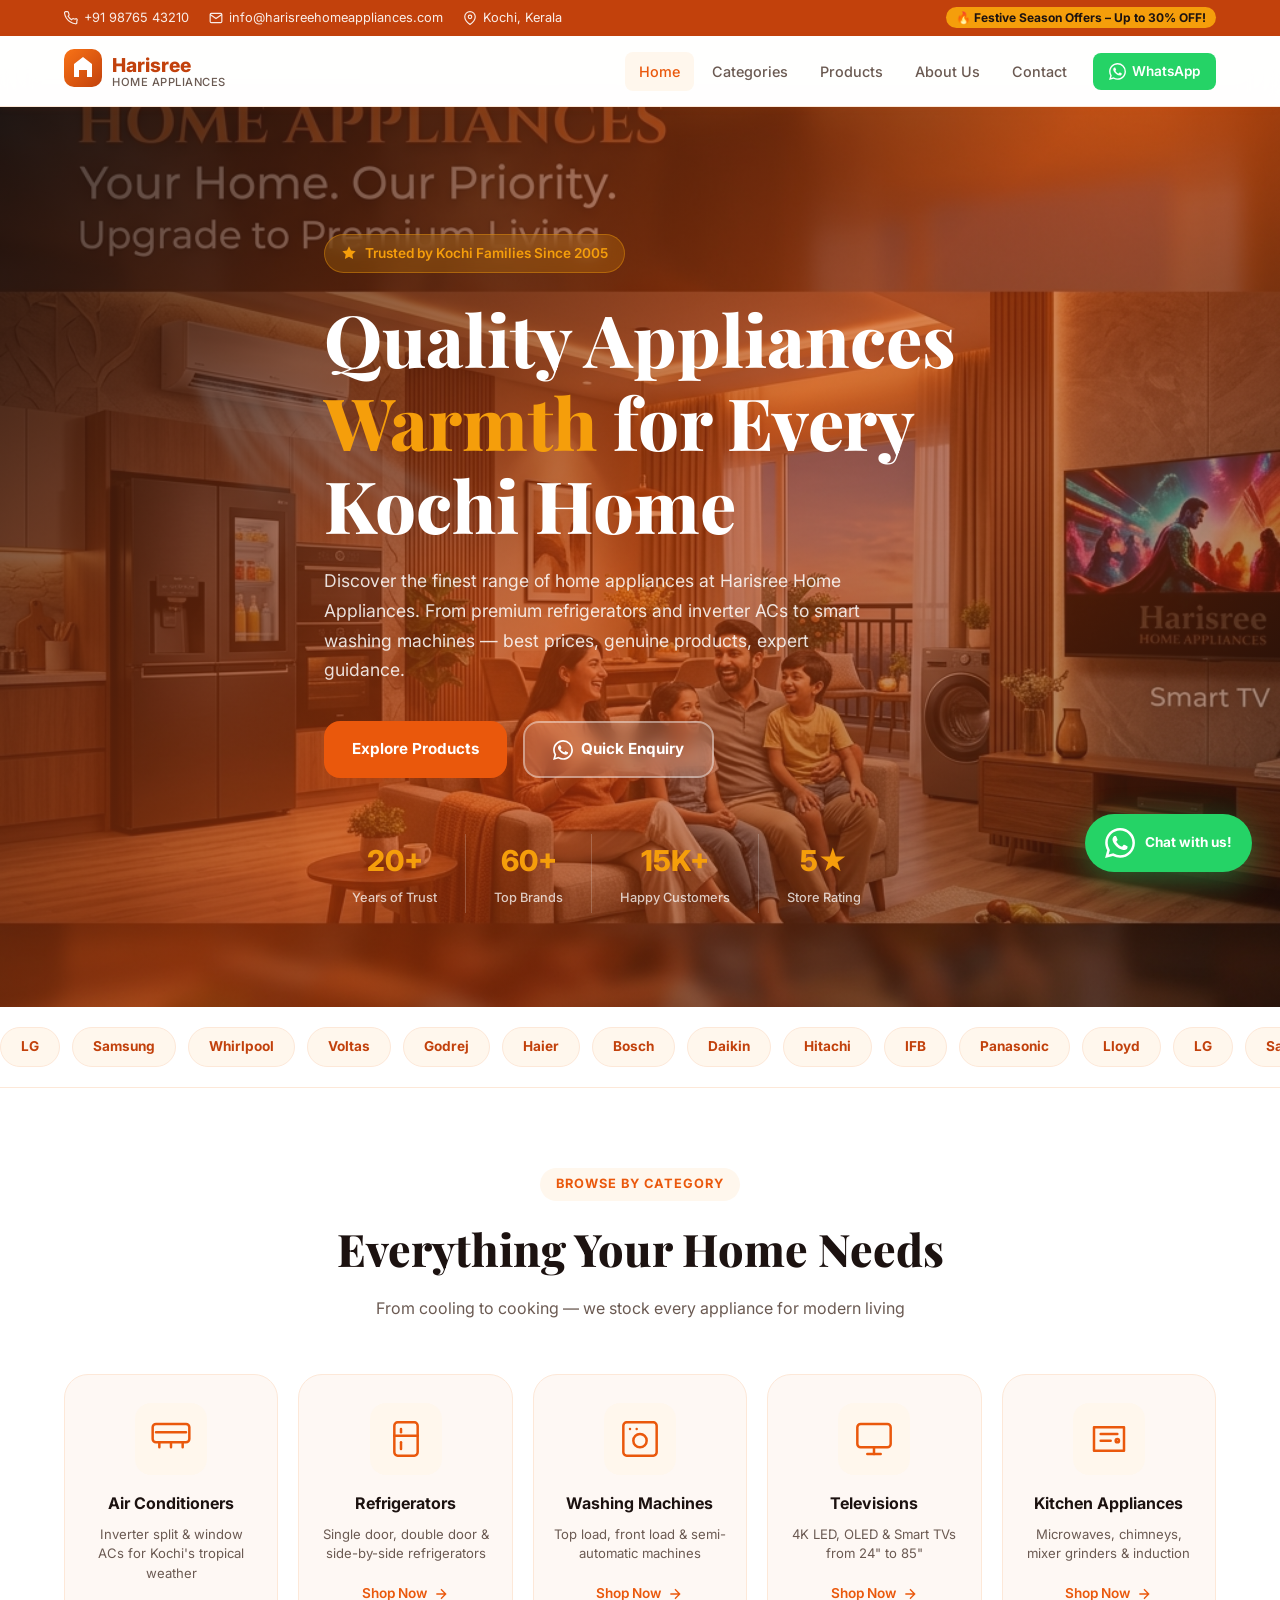
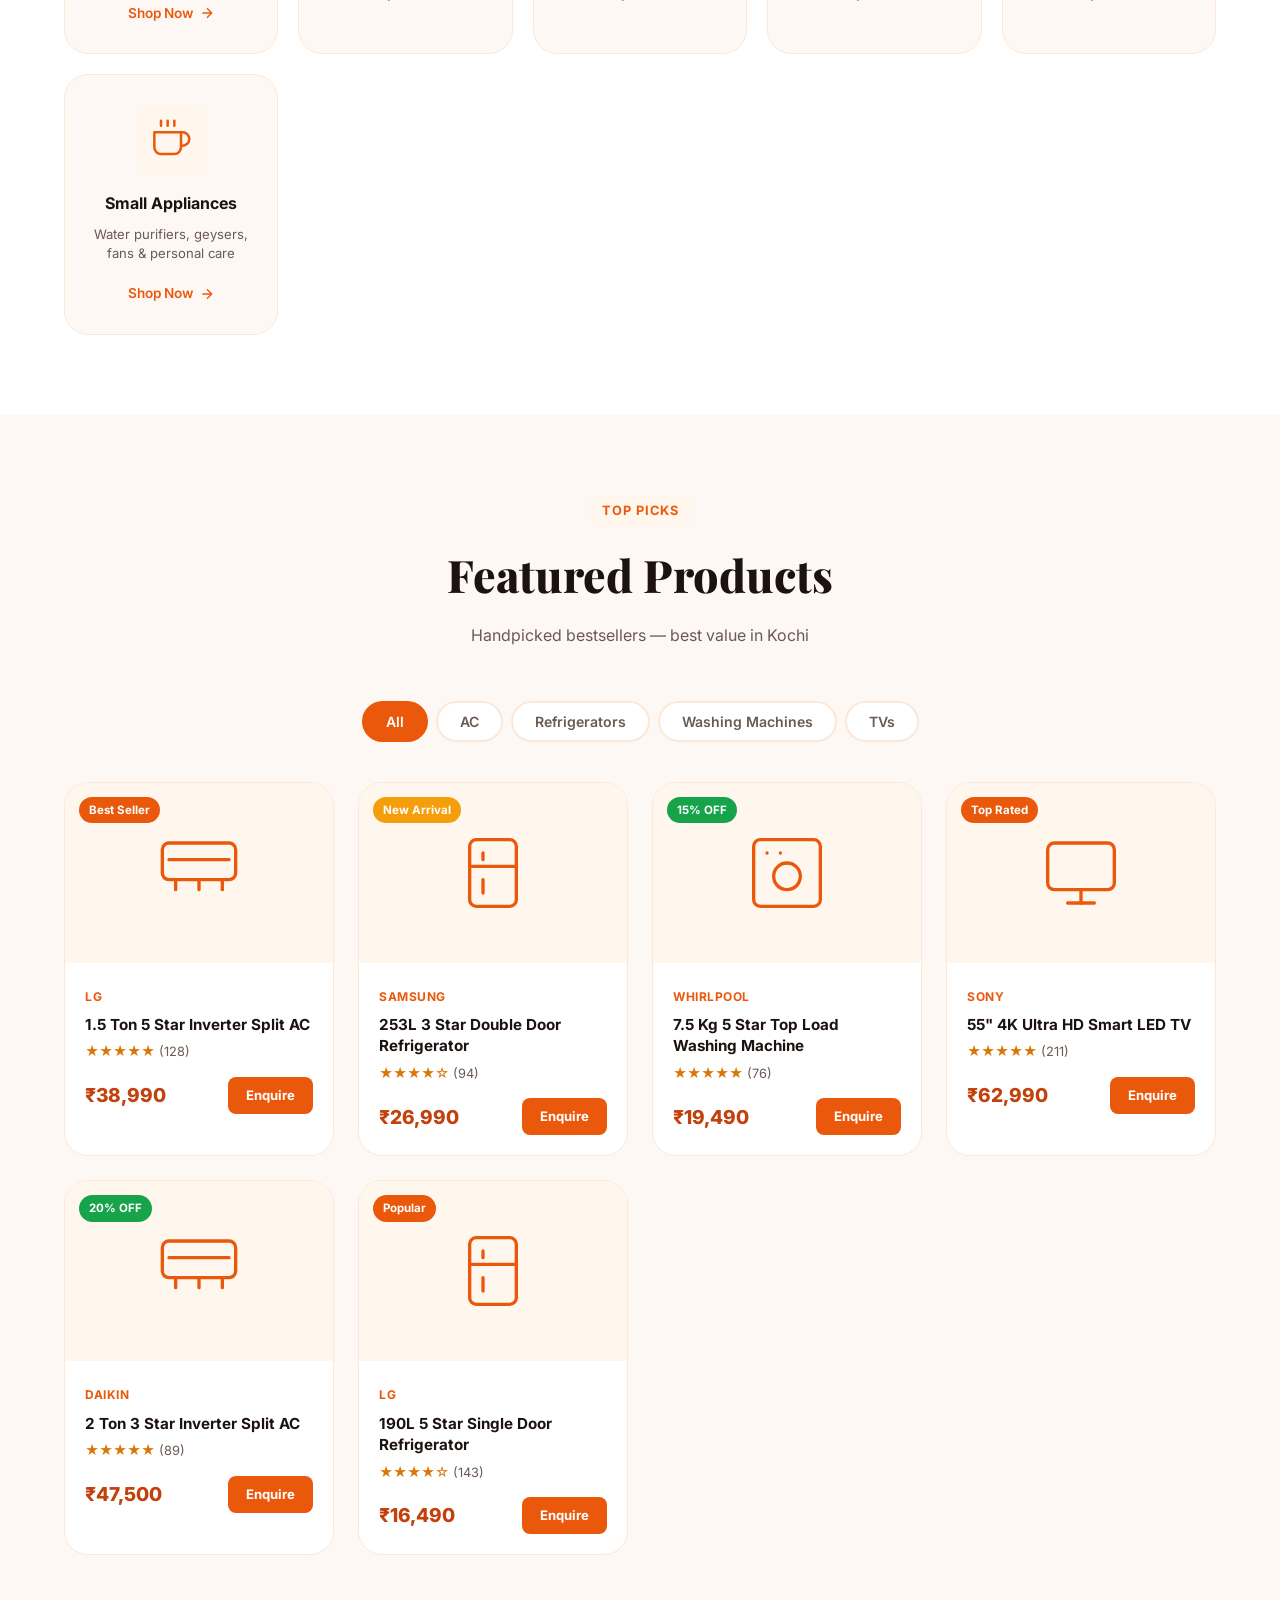
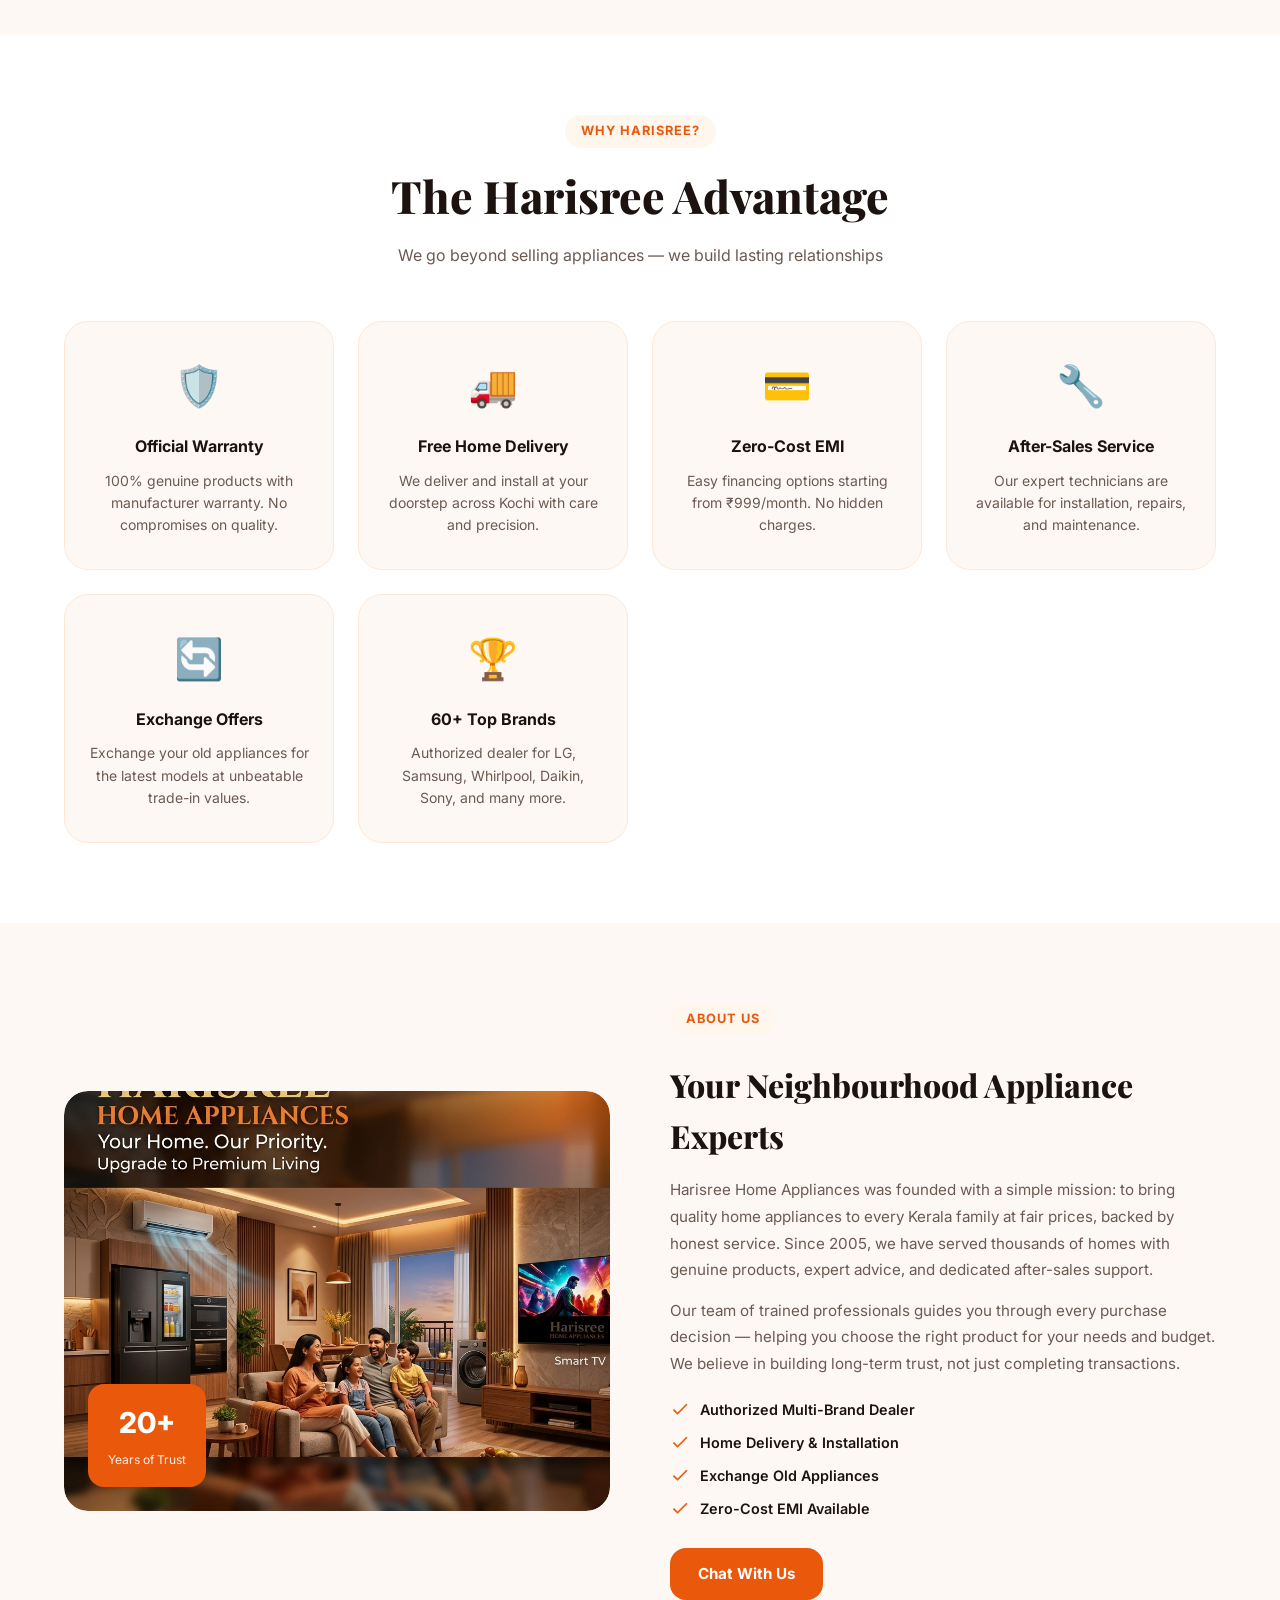
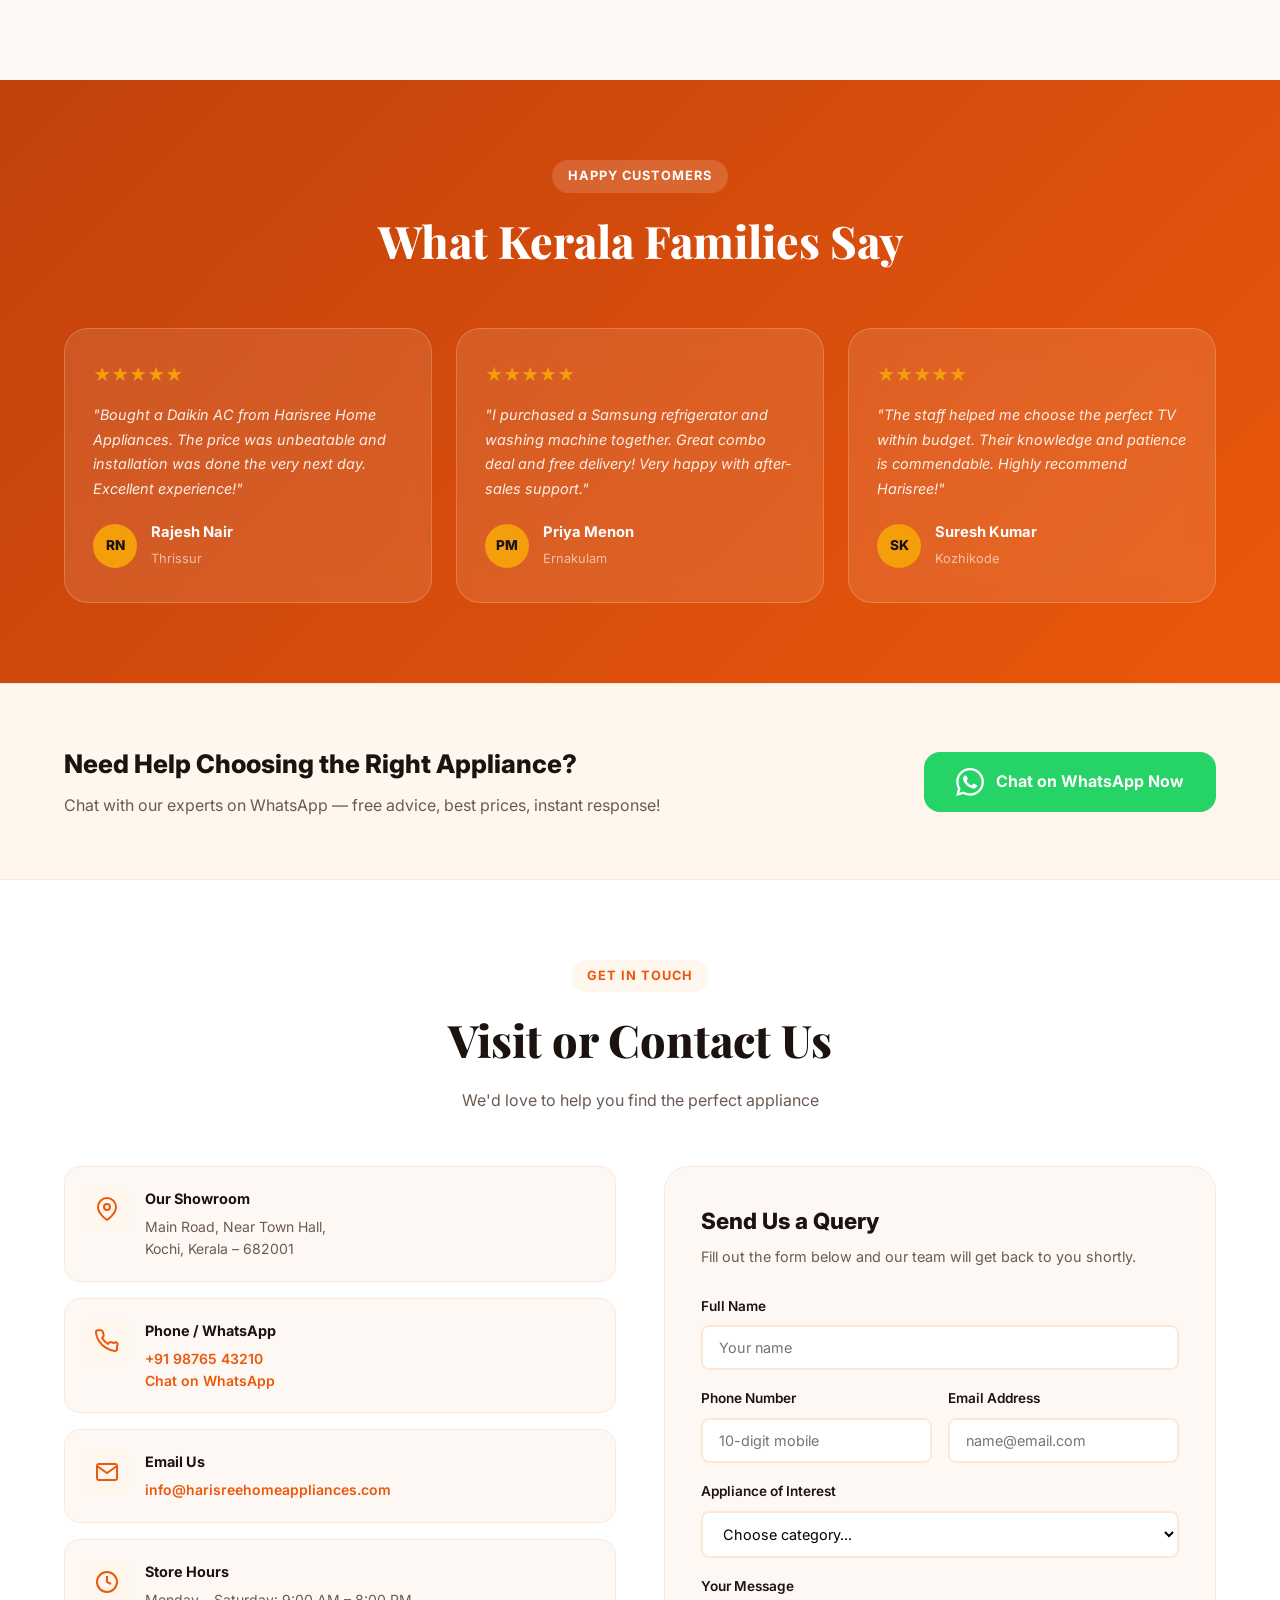
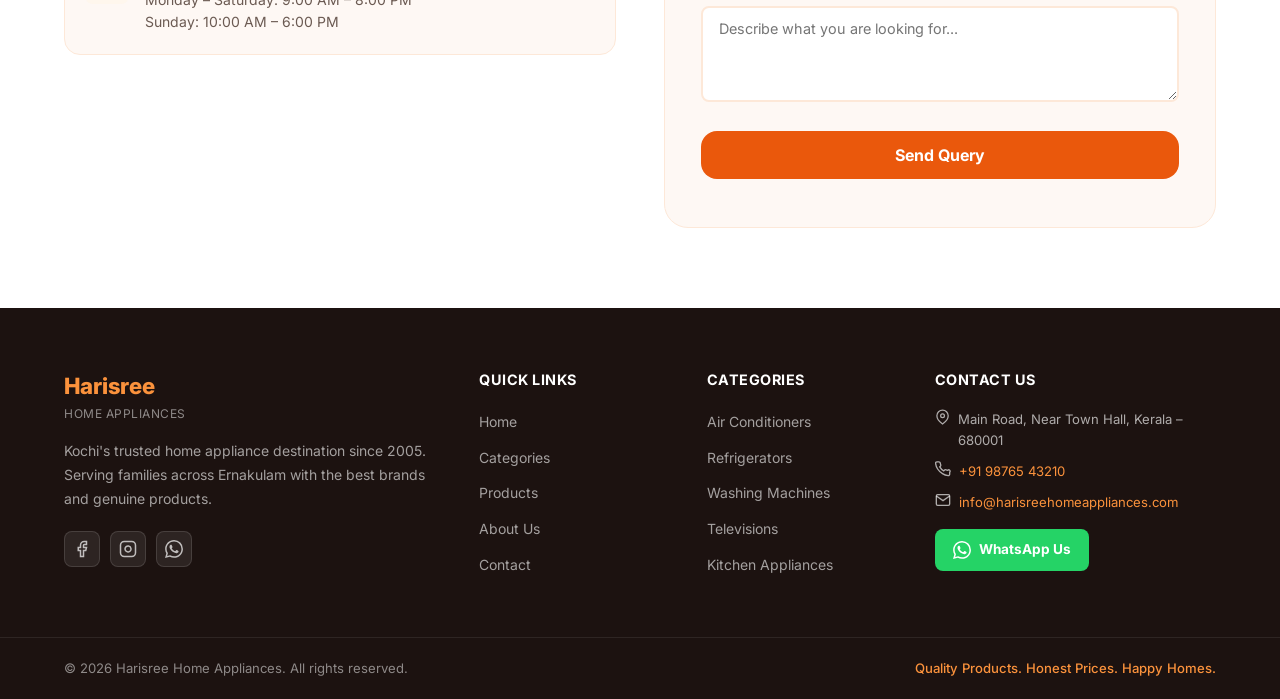
==== commit d5c42bd6: "location changed" ====
--- a/Harisree/index.html
+++ b/Harisree/index.html
@@ -3,9 +3,9 @@
 <head>
   <meta charset="UTF-8" />
   <meta name="viewport" content="width=device-width, initial-scale=1.0" />
-  <title>Harisree Home Appliances | Best Appliance Store in Kerala</title>
-  <meta name="description" content="Harisree Home Appliances – Kerala's trusted home appliance showroom. Shop refrigerators, ACs, washing machines, TVs & more at the best prices with expert guidance." />
-  <meta name="keywords" content="home appliances Kerala, Harisree home appliances, refrigerator Kerala, AC Kerala, washing machine, television Kerala, kitchen appliances" />
+  <title>Harisree Home Appliances | Best Appliance Store in Kochi, Kerala</title>
+  <meta name="description" content="Harisree Home Appliances – Kochi's trusted home appliance showroom. Shop refrigerators, ACs, washing machines, TVs & more at the best prices with expert guidance." />
+  <meta name="keywords" content="home appliances Kochi, Harisree home appliances, refrigerator Kochi, AC Kochi, washing machine Kochi, television Kochi, kitchen appliances Kochi, Kerala" />
   <meta name="robots" content="index, follow" />
   <link rel="preconnect" href="https://fonts.googleapis.com" />
   <link rel="preconnect" href="https://fonts.gstatic.com" crossorigin />
@@ -28,7 +28,7 @@
         </span>
         <span>
           <svg width="14" height="14" viewBox="0 0 24 24" fill="none" stroke="currentColor" stroke-width="2"><path d="M21 10c0 7-9 13-9 13s-9-6-9-13a9 9 0 0118 0z"/><circle cx="12" cy="10" r="3"/></svg>
-          Kerala, India
+          Kochi, Kerala
         </span>
       </div>
       <div class="top-bar-right">
@@ -86,12 +86,12 @@
     <div class="container hero-content">
       <div class="hero-badge">
         <svg width="16" height="16" viewBox="0 0 24 24" fill="currentColor"><path d="M12 2l3.09 6.26L22 9.27l-5 4.87 1.18 6.88L12 17.77l-6.18 3.25L7 14.14 2 9.27l6.91-1.01L12 2z"/></svg>
-        Trusted by Kerala Families Since 2005
+        Trusted by Kochi Families Since 2005
       </div>
       <h1 class="hero-title">
         Quality Appliances<br />
         <span class="hero-accent">Warmth</span> for Every<br />
-        Kerala Home
+        Kochi Home
       </h1>
       <p class="hero-desc">
         Discover the finest range of home appliances at Harisree Home Appliances. From premium refrigerators and inverter ACs to smart washing machines — best prices, genuine products, expert guidance.
@@ -161,7 +161,7 @@
             <svg width="40" height="40" viewBox="0 0 24 24" fill="none" stroke="currentColor" stroke-width="1.5" stroke-linecap="round" stroke-linejoin="round"><rect x="1" y="3" width="22" height="11" rx="2"/><path d="M5 14v3M12 14v3M19 14v3M3 8h18"/></svg>
           </div>
           <h3 class="cat-title">Air Conditioners</h3>
-          <p class="cat-desc">Inverter split & window ACs for Kerala's tropical weather</p>
+          <p class="cat-desc">Inverter split & window ACs for Kochi's tropical weather</p>
           <a href="#products" class="cat-link">Shop Now <svg width="16" height="16" viewBox="0 0 24 24" fill="none" stroke="currentColor" stroke-width="2"><path d="M5 12h14M12 5l7 7-7 7"/></svg></a>
         </div>
         <div class="cat-card" id="cat-fridge">
@@ -214,7 +214,7 @@
       <div class="section-header">
         <span class="section-tag">Top Picks</span>
         <h2 class="section-title">Featured Products</h2>
-        <p class="section-desc">Handpicked bestsellers — best value in Kerala</p>
+        <p class="section-desc">Handpicked bestsellers — best value in Kochi</p>
       </div>
       <div class="filter-tabs">
         <button class="filter-tab active" data-filter="all" id="filter-all">All</button>
@@ -354,7 +354,7 @@
         <div class="why-card" id="why-delivery">
           <div class="why-icon">🚚</div>
           <h3>Free Home Delivery</h3>
-          <p>We deliver and install at your doorstep across Kerala with care and precision.</p>
+          <p>We deliver and install at your doorstep across Kochi with care and precision.</p>
         </div>
         <div class="why-card" id="why-emi">
           <div class="why-icon">💳</div>
@@ -478,7 +478,7 @@
             </div>
             <div>
               <h3>Our Showroom</h3>
-              <p>Main Road, Near Town Hall,<br />Kerala – 680001</p>
+              <p>Main Road, Near Town Hall,<br />Kochi, Kerala – 682001</p>
             </div>
           </div>
           <div class="contact-card" id="contact-phone">
@@ -564,7 +564,7 @@
           <span class="footer-logo-name">Harisree</span>
           <span class="footer-logo-sub">Home Appliances</span>
         </a>
-        <p class="footer-about">Kerala's trusted home appliance destination since 2005. Serving families with the best brands and genuine products.</p>
+        <p class="footer-about">Kochi's trusted home appliance destination since 2005. Serving families across Ernakulam with the best brands and genuine products.</p>
         <div class="footer-socials">
           <a href="#" class="footer-social" aria-label="Facebook" id="social-fb"><svg width="18" height="18" viewBox="0 0 24 24" fill="none" stroke="currentColor" stroke-width="2"><path d="M18 2h-3a5 5 0 00-5 5v3H7v4h3v8h4v-8h3l1-4h-4V7a1 1 0 011-1h3z"/></svg></a>
           <a href="#" class="footer-social" aria-label="Instagram" id="social-ig"><svg width="18" height="18" viewBox="0 0 24 24" fill="none" stroke="currentColor" stroke-width="2"><rect x="2" y="2" width="20" height="20" rx="5" ry="5"/><path d="M16 11.37A4 4 0 1112.63 8 4 4 0 0116 11.37z"/><line x1="17.5" y1="6.5" x2="17.51" y2="6.5"/></svg></a>
